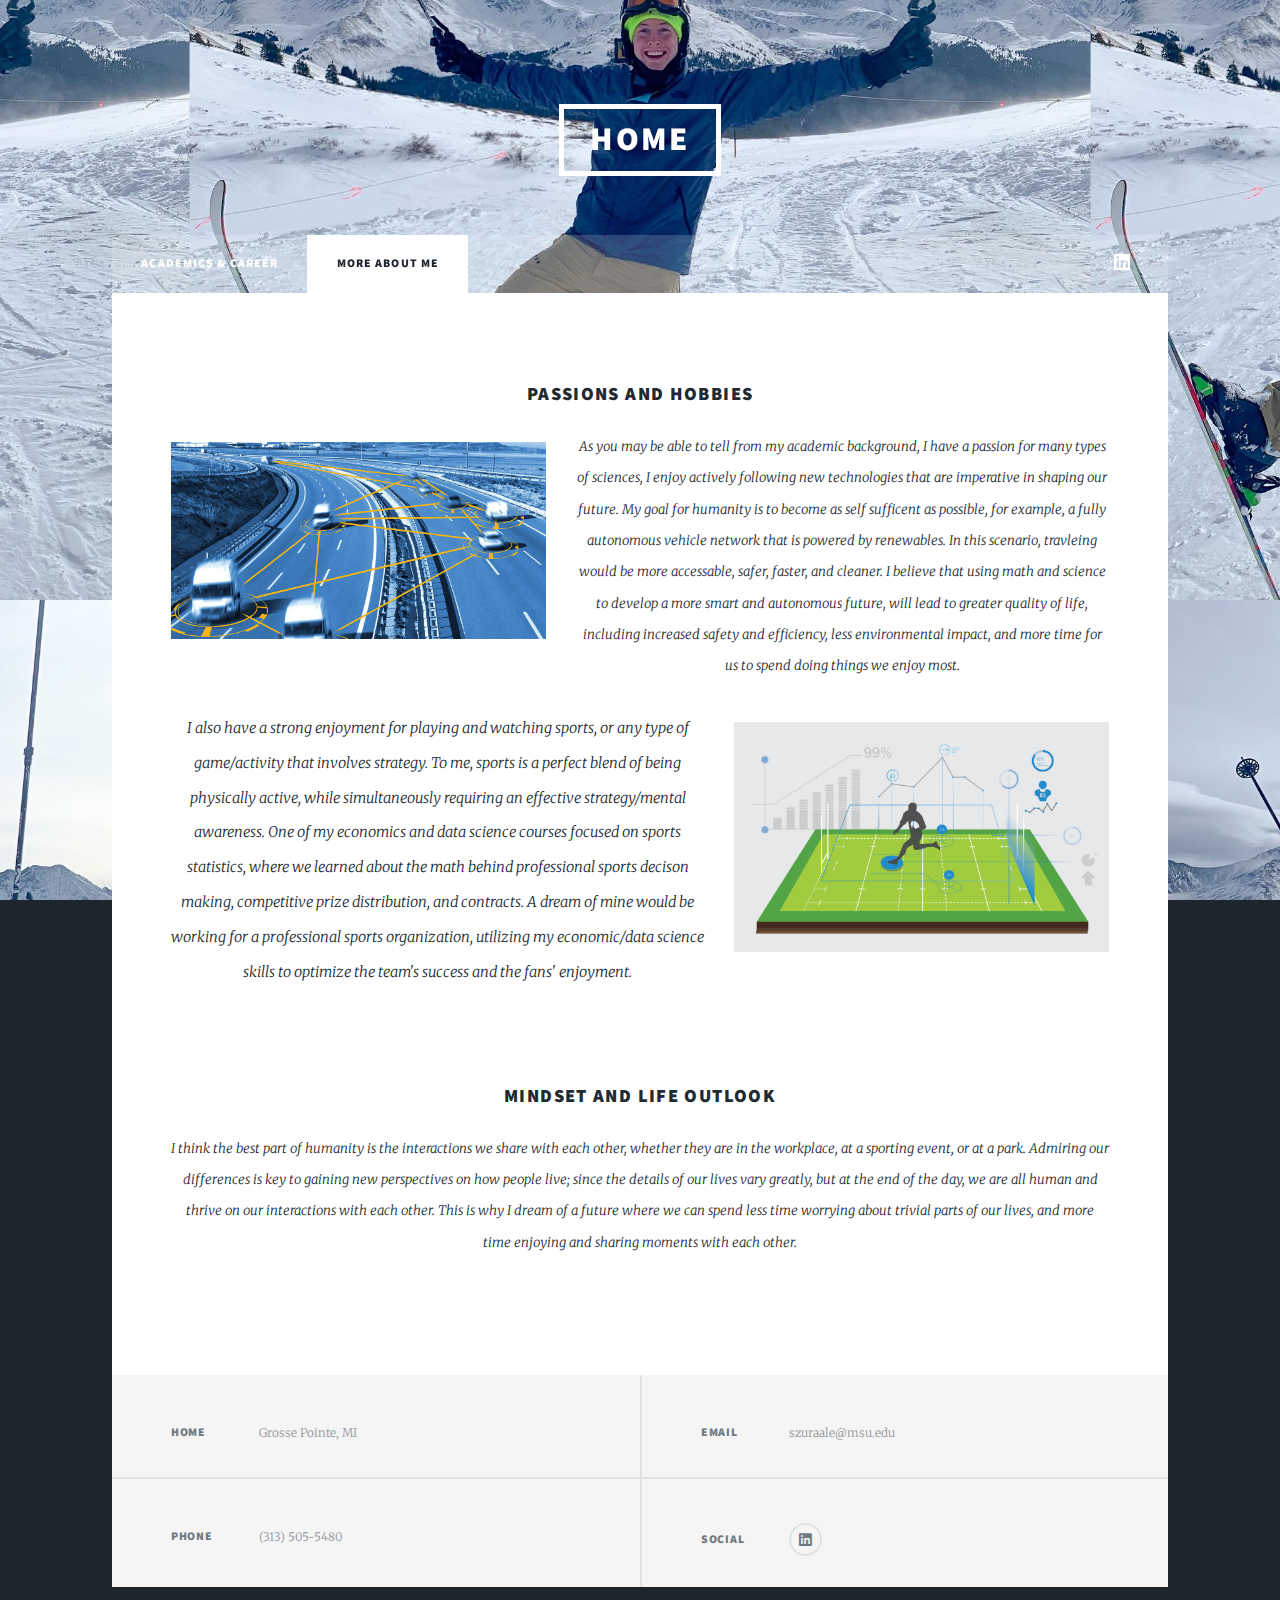
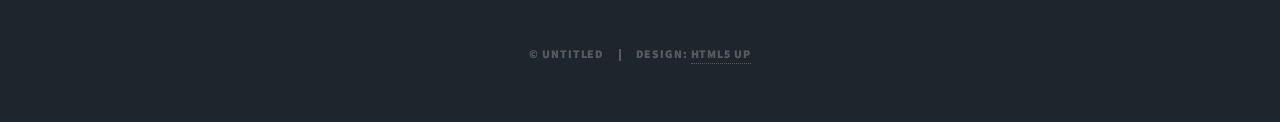
==== generic.html @ 0d4adbdd "Add files via upload" ====
<!DOCTYPE HTML>
<!--
	Massively by HTML5 UP
	html5up.net | @ajlkn
	Free for personal and commercial use under the CCA 3.0 license (html5up.net/license)
-->
<html>
	<head>
		<title>Generic Page - Massively by HTML5 UP</title>
		<meta charset="utf-8" />
		<meta name="viewport" content="width=device-width, initial-scale=1, user-scalable=no" />
		<link rel="stylesheet" href="assets/css/main.css" />
		<noscript><link rel="stylesheet" href="assets/css/noscript.css" /></noscript>
	</head>
	<body class="is-preload">

		<!-- Wrapper -->
			<div id="wrapper">

				<!-- Header -->
					<header id="header">
						<a href="index.html" class="logo">Home</a>
					</header>

				<!-- Nav -->
					<nav id="nav">
						<ul class="links">
							<li><a href="index.html">Academics & Career</a></li>
							<li class="active"><a href="generic.html">More About Me</a></li>
							
						</ul>
						<ul class="icons">
							<li><a href="https://www.linkedin.com/in/alexander-sasha-szura-88a969151/" class="icon brands fa-linkedin"><span class="label">GitHub</span></a></li>
						</ul>
					</nav>

				<!-- Main -->
					<div id="main">

						<!-- Post -->
							<section class="post">
								<header class="major">
									<h3>Passions and Hobbies</h3>
									<p><span class="image left"><img src="images/auto.jpg" alt="" /></span>As you may be able to tell from my academic background, I have a passion for many types of sciences, I enjoy actively following
										new technologies that are imperative in shaping our future. My goal for humanity is to become as self sufficent as possible, for example, 
										a fully autonomous vehicle network that is powered by renewables. In this scenario, travleing would be more accessable, safer, faster, and cleaner. I believe that 
										using math and science to develop a more smart and autonomous future, will lead to greater quality of life, including increased safety and efficiency, less environmental impact, 
										and more time for us to spend doing things we enjoy most.
										</p>
										<p><span class="image right"><img src="images/sport.png" alt="" /></span>
										I also have a strong enjoyment for playing and watching sports, or any type of game/activity that involves strategy. To me, sports is a perfect blend of being physically
										active, while simultaneously requiring an effective strategy/mental awareness. One of my economics and data science courses focused on sports statistics, where we learned 
										about the math behind professional sports decison making, competitive prize distribution, and contracts. A dream of mine would be working for a professional sports organization, 
									 utilizing my economic/data science skills to optimize the team's success and the fans' enjoyment.
									 </p>
									<br />
									</p>
									<h3>Mindset and Life Outlook</h3>
									<p>
									I think the best part of humanity is the interactions we share with each other, whether they are in the workplace, at a sporting event, or 
									at a park. Admiring our differences is key to gaining new perspectives on how people live; since the details of our lives vary greatly, but at the end of
									the day, we are all human and thrive on our interactions with each other.

									This is why I dream of a future where we can spend less time worrying about trivial parts of our lives, and more time enjoying and sharing moments 
									with each other.
									</p>
								</header>
								
							
								<p></p>
								<p></p>
							</section>

					</div>

				<!-- Footer -->
				<footer id="footer">
					<section class="split contact">
						<section class="alt">
							<h3>Home</h3>
							<p>Grosse Pointe, MI</p>
						</section>
						<section>
							<h3>Phone</h3>
							<p>(313) 505-5480</p>
						</section>
					</section>
				
					<section class="split contact">
						<section>
							<h3>Email</h3>
							<p>szuraale@msu.edu</p>
						</section>
						<section>
							<h3>Social</h3>
							<ul class="icons alt">
								<li><a href="https://www.linkedin.com/in/alexander-sasha-szura-88a969151/" class="icon brands fa-linkedin"><span class="label">GitHub</span></a></li>
							</ul>
						</section>
					</section>
				</footer>
				<!-- Copyright -->
					<div id="copyright">
						<ul><li>&copy; Untitled</li><li>Design: <a href="https://html5up.net">HTML5 UP</a></li></ul>
					</div>

			</div>

		<!-- Scripts -->
			<script src="assets/js/jquery.min.js"></script>
			<script src="assets/js/jquery.scrollex.min.js"></script>
			<script src="assets/js/jquery.scrolly.min.js"></script>
			<script src="assets/js/browser.min.js"></script>
			<script src="assets/js/breakpoints.min.js"></script>
			<script src="assets/js/util.js"></script>
			<script src="assets/js/main.js"></script>

	</body>
</html>
---- assets/css/main.css ----
@import url(fontawesome-all.min.css);
@import url("https://fonts.googleapis.com/css?family=Merriweather:300,700,300italic,700italic|Source+Sans+Pro:900");

/*
	Massively by HTML5 UP
	html5up.net | @ajlkn
	Free for personal and commercial use under the CCA 3.0 license (html5up.net/license)
*/

html, body, div, span, applet, object,
iframe, h1, h2, h3, h4, h5, h6, p, blockquote,
pre, a, abbr, acronym, address, big, cite,
code, del, dfn, em, img, ins, kbd, q, s, samp,
small, strike, strong, sub, sup, tt, var, b,
u, i, center, dl, dt, dd, ol, ul, li, fieldset,
form, label, legend, table, caption, tbody,
tfoot, thead, tr, th, td, article, aside,
canvas, details, embed, figure, figcaption,
footer, header, hgroup, menu, nav, output, ruby,
section, summary, time, mark, audio, video {
	margin: 0;
	padding: 0;
	border: 0;
	font-size: 100%;
	font: inherit;
	vertical-align: baseline;}

article, aside, details, figcaption, figure,
footer, header, hgroup, menu, nav, section {
	display: block;}

body {
	line-height: 1;
}

ol, ul {
	list-style: none;
}

blockquote, q {
	quotes: none;
}

	blockquote:before, blockquote:after, q:before, q:after {
		content: '';
		content: none;
	}

table {
	border-collapse: collapse;
	border-spacing: 0;
}

body {
	-webkit-text-size-adjust: none;
}

mark {
	background-color: transparent;
	color: inherit;
}

input::-moz-focus-inner {
	border: 0;
	padding: 0;
}

input, select, textarea {
	-moz-appearance: none;
	-webkit-appearance: none;
	-ms-appearance: none;
	appearance: none;
}

/* Basic */

	@-ms-viewport {
		width: device-width;
	}

	body {
		-ms-overflow-style: scrollbar;
	}

	@media screen and (max-width: 480px) {

		html, body {
			min-width: 320px;
		}

	}

	html {
		box-sizing: border-box;
	}

	*, *:before, *:after {
		box-sizing: inherit;
	}

	body {
		background-color: #1e252d;
	}

		body.is-preload *, body.is-preload *:before, body.is-preload *:after {
			-moz-animation: none !important;
			-webkit-animation: none !important;
			-ms-animation: none !important;
			animation: none !important;
			-moz-transition: none !important;
			-webkit-transition: none !important;
			-ms-transition: none !important;
			transition: none !important;
		}

/* Type */

	html {
		font-size: 16pt;
	}

		@media screen and (max-width: 1680px) {

			html {
				font-size: 12pt;
			}

		}

		@media screen and (max-width: 1280px) {

			html {
				font-size: 11pt;
			}

		}

		@media screen and (max-width: 360px) {

			html {
				font-size: 10pt;
			}

		}

	body {
		color: #212931;
	}

	body, input, select, textarea {
		font-family: "Merriweather", Georgia, serif;
		font-weight: 300;
		font-size: 1rem;
		line-height: 2.375;
	}

	a {
		-moz-transition: color 0.2s ease-in-out, background-color 0.2s ease-in-out, border-color 0.2s ease-in-out, box-shadow 0.2s ease-in-out;
		-webkit-transition: color 0.2s ease-in-out, background-color 0.2s ease-in-out, border-color 0.2s ease-in-out, box-shadow 0.2s ease-in-out;
		-ms-transition: color 0.2s ease-in-out, background-color 0.2s ease-in-out, border-color 0.2s ease-in-out, box-shadow 0.2s ease-in-out;
		transition: color 0.2s ease-in-out, background-color 0.2s ease-in-out, border-color 0.2s ease-in-out, box-shadow 0.2s ease-in-out;
		border-bottom: dotted 1px;
		text-decoration: none;
	}

		a:hover {
			border-bottom-color: transparent;
		}

	strong, b {
		font-weight: 600;
	}

	em, i {
		font-style: italic;
	}

	p {
		text-align: justify;
		margin: 0 0 2rem 0;
	}

	h1, h2, h3, h4, h5, h6 {
		font-family: "Source Sans Pro", Helvetica, sans-serif;
		font-weight: 900;
		line-height: 1.5;
		letter-spacing: 0.075em;
		text-transform: uppercase;
		margin: 0 0 1rem 0;
	}

		h1 a, h2 a, h3 a, h4 a, h5 a, h6 a {
			border-bottom: 0;
			color: inherit;
			text-decoration: none;
		}

	h1 {
		font-size: 4rem;
		line-height: 1.1;
		margin: 0 0 2rem 0;
	}

	h2 {
		font-size: 1.75rem;
		line-height: 1.3;
		margin: 0 0 1.5rem 0;
	}

	h3 {
		font-size: 1.25rem;
		margin: 0 0 1.5rem 0;
	}

	h4 {
		font-size: 1rem;
	}

	h5 {
		font-size: 0.9rem;
	}

	h6 {
		font-size: 0.8rem;
	}

	sub {
		font-size: 0.8rem;
		position: relative;
		top: 0.5rem;
	}

	sup {
		font-size: 0.8rem;
		position: relative;
		top: -0.5rem;
	}

	blockquote {
		border-left: solid 4px;
		font-style: italic;
		margin: 0 0 2rem 0;
		padding: 0.5rem 0 0.5rem 2rem;
	}

	code {
		border: solid 2px;
		font-family: "Courier New", monospace;
		font-size: 0.9rem;
		margin: 0 0.25rem;
		padding: 0.25rem 0.65rem;
	}

	pre {
		-webkit-overflow-scrolling: touch;
		font-family: "Courier New", monospace;
		font-size: 0.9rem;
		margin: 0 0 2rem 0;
	}

		pre code {
			display: block;
			line-height: 1.75;
			padding: 1rem 1.5rem;
			overflow-x: auto;
		}

	hr {
		border: 0;
		border-bottom: solid 2px;
		margin: 3rem 0;
	}

		hr.major {
			margin: 5rem 0;
		}

	.align-left {
		text-align: left;
	}

	.align-center {
		text-align: center;
	}

	.align-right {
		text-align: right;
	}

	input, select, textarea {
		color: #212931;
	}

	a {
		color: #212931;
		border-bottom-color: rgba(33, 41, 49, 0.5);
	}

		a:hover {
			border-bottom-color: transparent;
			color: #18bfef !important;
		}

	strong, b {
		color: #212931;
	}

	h1, h2, h3, h4, h5, h6 {
		color: #212931;
	}

	blockquote {
		border-left-color: #eeeeee;
	}

	code {
		background: rgba(220, 220, 220, 0.25);
		border-color: #eeeeee;
	}

	hr {
		border-bottom-color: #eeeeee;
	}

/* Row */

	.row {
		display: flex;
		flex-wrap: wrap;
		box-sizing: border-box;
		align-items: stretch;
	}

		.row > * {
			box-sizing: border-box;
		}

		.row.gtr-uniform > * > :last-child {
			margin-bottom: 0;
		}

		.row.aln-left {
			justify-content: flex-start;
		}

		.row.aln-center {
			justify-content: center;
		}

		.row.aln-right {
			justify-content: flex-end;
		}

		.row.aln-top {
			align-items: flex-start;
		}

		.row.aln-middle {
			align-items: center;
		}

		.row.aln-bottom {
			align-items: flex-end;
		}

		.row > .imp {
			order: -1;
		}

		.row > .col-1 {
			width: 8.33333%;
		}

		.row > .off-1 {
			margin-left: 8.33333%;
		}

		.row > .col-2 {
			width: 16.66667%;
		}

		.row > .off-2 {
			margin-left: 16.66667%;
		}

		.row > .col-3 {
			width: 25%;
		}

		.row > .off-3 {
			margin-left: 25%;
		}

		.row > .col-4 {
			width: 33.33333%;
		}

		.row > .off-4 {
			margin-left: 33.33333%;
		}

		.row > .col-5 {
			width: 41.66667%;
		}

		.row > .off-5 {
			margin-left: 41.66667%;
		}

		.row > .col-6 {
			width: 50%;
		}

		.row > .off-6 {
			margin-left: 50%;
		}

		.row > .col-7 {
			width: 58.33333%;
		}

		.row > .off-7 {
			margin-left: 58.33333%;
		}

		.row > .col-8 {
			width: 66.66667%;
		}

		.row > .off-8 {
			margin-left: 66.66667%;
		}

		.row > .col-9 {
			width: 75%;
		}

		.row > .off-9 {
			margin-left: 75%;
		}

		.row > .col-10 {
			width: 83.33333%;
		}

		.row > .off-10 {
			margin-left: 83.33333%;
		}

		.row > .col-11 {
			width: 91.66667%;
		}

		.row > .off-11 {
			margin-left: 91.66667%;
		}

		.row > .col-12 {
			width: 100%;
		}

		.row > .off-12 {
			margin-left: 100%;
		}

		.row.gtr-0 {
			margin-top: 0;
			margin-left: 0rem;
		}

			.row.gtr-0 > * {
				padding: 0 0 0 0rem;
			}

			.row.gtr-0.gtr-uniform {
				margin-top: 0rem;
			}

				.row.gtr-0.gtr-uniform > * {
					padding-top: 0rem;
				}

		.row.gtr-25 {
			margin-top: 0;
			margin-left: -0.375rem;
		}

			.row.gtr-25 > * {
				padding: 0 0 0 0.375rem;
			}

			.row.gtr-25.gtr-uniform {
				margin-top: -0.375rem;
			}

				.row.gtr-25.gtr-uniform > * {
					padding-top: 0.375rem;
				}

		.row.gtr-50 {
			margin-top: 0;
			margin-left: -0.75rem;
		}

			.row.gtr-50 > * {
				padding: 0 0 0 0.75rem;
			}

			.row.gtr-50.gtr-uniform {
				margin-top: -0.75rem;
			}

				.row.gtr-50.gtr-uniform > * {
					padding-top: 0.75rem;
				}

		.row {
			margin-top: 0;
			margin-left: -1.5rem;
		}

			.row > * {
				padding: 0 0 0 1.5rem;
			}

			.row.gtr-uniform {
				margin-top: -1.5rem;
			}

				.row.gtr-uniform > * {
					padding-top: 1.5rem;
				}

		.row.gtr-150 {
			margin-top: 0;
			margin-left: -2.25rem;
		}

			.row.gtr-150 > * {
				padding: 0 0 0 2.25rem;
			}

			.row.gtr-150.gtr-uniform {
				margin-top: -2.25rem;
			}

				.row.gtr-150.gtr-uniform > * {
					padding-top: 2.25rem;
				}

		.row.gtr-200 {
			margin-top: 0;
			margin-left: -3rem;
		}

			.row.gtr-200 > * {
				padding: 0 0 0 3rem;
			}

			.row.gtr-200.gtr-uniform {
				margin-top: -3rem;
			}

				.row.gtr-200.gtr-uniform > * {
					padding-top: 3rem;
				}

		@media screen and (max-width: 1680px) {

			.row {
				display: flex;
				flex-wrap: wrap;
				box-sizing: border-box;
				align-items: stretch;
			}

				.row > * {
					box-sizing: border-box;
				}

				.row.gtr-uniform > * > :last-child {
					margin-bottom: 0;
				}

				.row.aln-left {
					justify-content: flex-start;
				}

				.row.aln-center {
					justify-content: center;
				}

				.row.aln-right {
					justify-content: flex-end;
				}

				.row.aln-top {
					align-items: flex-start;
				}

				.row.aln-middle {
					align-items: center;
				}

				.row.aln-bottom {
					align-items: flex-end;
				}

				.row > .imp-xlarge {
					order: -1;
				}

				.row > .col-1-xlarge {
					width: 8.33333%;
				}

				.row > .off-1-xlarge {
					margin-left: 8.33333%;
				}

				.row > .col-2-xlarge {
					width: 16.66667%;
				}

				.row > .off-2-xlarge {
					margin-left: 16.66667%;
				}

				.row > .col-3-xlarge {
					width: 25%;
				}

				.row > .off-3-xlarge {
					margin-left: 25%;
				}

				.row > .col-4-xlarge {
					width: 33.33333%;
				}

				.row > .off-4-xlarge {
					margin-left: 33.33333%;
				}

				.row > .col-5-xlarge {
					width: 41.66667%;
				}

				.row > .off-5-xlarge {
					margin-left: 41.66667%;
				}

				.row > .col-6-xlarge {
					width: 50%;
				}

				.row > .off-6-xlarge {
					margin-left: 50%;
				}

				.row > .col-7-xlarge {
					width: 58.33333%;
				}

				.row > .off-7-xlarge {
					margin-left: 58.33333%;
				}

				.row > .col-8-xlarge {
					width: 66.66667%;
				}

				.row > .off-8-xlarge {
					margin-left: 66.66667%;
				}

				.row > .col-9-xlarge {
					width: 75%;
				}

				.row > .off-9-xlarge {
					margin-left: 75%;
				}

				.row > .col-10-xlarge {
					width: 83.33333%;
				}

				.row > .off-10-xlarge {
					margin-left: 83.33333%;
				}

				.row > .col-11-xlarge {
					width: 91.66667%;
				}

				.row > .off-11-xlarge {
					margin-left: 91.66667%;
				}

				.row > .col-12-xlarge {
					width: 100%;
				}

				.row > .off-12-xlarge {
					margin-left: 100%;
				}

				.row.gtr-0 {
					margin-top: 0;
					margin-left: 0rem;
				}

					.row.gtr-0 > * {
						padding: 0 0 0 0rem;
					}

					.row.gtr-0.gtr-uniform {
						margin-top: 0rem;
					}

						.row.gtr-0.gtr-uniform > * {
							padding-top: 0rem;
						}

				.row.gtr-25 {
					margin-top: 0;
					margin-left: -0.375rem;
				}

					.row.gtr-25 > * {
						padding: 0 0 0 0.375rem;
					}

					.row.gtr-25.gtr-uniform {
						margin-top: -0.375rem;
					}

						.row.gtr-25.gtr-uniform > * {
							padding-top: 0.375rem;
						}

				.row.gtr-50 {
					margin-top: 0;
					margin-left: -0.75rem;
				}

					.row.gtr-50 > * {
						padding: 0 0 0 0.75rem;
					}

					.row.gtr-50.gtr-uniform {
						margin-top: -0.75rem;
					}

						.row.gtr-50.gtr-uniform > * {
							padding-top: 0.75rem;
						}

				.row {
					margin-top: 0;
					margin-left: -1.5rem;
				}

					.row > * {
						padding: 0 0 0 1.5rem;
					}

					.row.gtr-uniform {
						margin-top: -1.5rem;
					}

						.row.gtr-uniform > * {
							padding-top: 1.5rem;
						}

				.row.gtr-150 {
					margin-top: 0;
					margin-left: -2.25rem;
				}

					.row.gtr-150 > * {
						padding: 0 0 0 2.25rem;
					}

					.row.gtr-150.gtr-uniform {
						margin-top: -2.25rem;
					}

						.row.gtr-150.gtr-uniform > * {
							padding-top: 2.25rem;
						}

				.row.gtr-200 {
					margin-top: 0;
					margin-left: -3rem;
				}

					.row.gtr-200 > * {
						padding: 0 0 0 3rem;
					}

					.row.gtr-200.gtr-uniform {
						margin-top: -3rem;
					}

						.row.gtr-200.gtr-uniform > * {
							padding-top: 3rem;
						}

		}

		@media screen and (max-width: 1280px) {

			.row {
				display: flex;
				flex-wrap: wrap;
				box-sizing: border-box;
				align-items: stretch;
			}

				.row > * {
					box-sizing: border-box;
				}

				.row.gtr-uniform > * > :last-child {
					margin-bottom: 0;
				}

				.row.aln-left {
					justify-content: flex-start;
				}

				.row.aln-center {
					justify-content: center;
				}

				.row.aln-right {
					justify-content: flex-end;
				}

				.row.aln-top {
					align-items: flex-start;
				}

				.row.aln-middle {
					align-items: center;
				}

				.row.aln-bottom {
					align-items: flex-end;
				}

				.row > .imp-large {
					order: -1;
				}

				.row > .col-1-large {
					width: 8.33333%;
				}

				.row > .off-1-large {
					margin-left: 8.33333%;
				}

				.row > .col-2-large {
					width: 16.66667%;
				}

				.row > .off-2-large {
					margin-left: 16.66667%;
				}

				.row > .col-3-large {
					width: 25%;
				}

				.row > .off-3-large {
					margin-left: 25%;
				}

				.row > .col-4-large {
					width: 33.33333%;
				}

				.row > .off-4-large {
					margin-left: 33.33333%;
				}

				.row > .col-5-large {
					width: 41.66667%;
				}

				.row > .off-5-large {
					margin-left: 41.66667%;
				}

				.row > .col-6-large {
					width: 50%;
				}

				.row > .off-6-large {
					margin-left: 50%;
				}

				.row > .col-7-large {
					width: 58.33333%;
				}

				.row > .off-7-large {
					margin-left: 58.33333%;
				}

				.row > .col-8-large {
					width: 66.66667%;
				}

				.row > .off-8-large {
					margin-left: 66.66667%;
				}

				.row > .col-9-large {
					width: 75%;
				}

				.row > .off-9-large {
					margin-left: 75%;
				}

				.row > .col-10-large {
					width: 83.33333%;
				}

				.row > .off-10-large {
					margin-left: 83.33333%;
				}

				.row > .col-11-large {
					width: 91.66667%;
				}

				.row > .off-11-large {
					margin-left: 91.66667%;
				}

				.row > .col-12-large {
					width: 100%;
				}

				.row > .off-12-large {
					margin-left: 100%;
				}

				.row.gtr-0 {
					margin-top: 0;
					margin-left: 0rem;
				}

					.row.gtr-0 > * {
						padding: 0 0 0 0rem;
					}

					.row.gtr-0.gtr-uniform {
						margin-top: 0rem;
					}

						.row.gtr-0.gtr-uniform > * {
							padding-top: 0rem;
						}

				.row.gtr-25 {
					margin-top: 0;
					margin-left: -0.375rem;
				}

					.row.gtr-25 > * {
						padding: 0 0 0 0.375rem;
					}

					.row.gtr-25.gtr-uniform {
						margin-top: -0.375rem;
					}

						.row.gtr-25.gtr-uniform > * {
							padding-top: 0.375rem;
						}

				.row.gtr-50 {
					margin-top: 0;
					margin-left: -0.75rem;
				}

					.row.gtr-50 > * {
						padding: 0 0 0 0.75rem;
					}

					.row.gtr-50.gtr-uniform {
						margin-top: -0.75rem;
					}

						.row.gtr-50.gtr-uniform > * {
							padding-top: 0.75rem;
						}

				.row {
					margin-top: 0;
					margin-left: -1.5rem;
				}

					.row > * {
						padding: 0 0 0 1.5rem;
					}

					.row.gtr-uniform {
						margin-top: -1.5rem;
					}

						.row.gtr-uniform > * {
							padding-top: 1.5rem;
						}

				.row.gtr-150 {
					margin-top: 0;
					margin-left: -2.25rem;
				}

					.row.gtr-150 > * {
						padding: 0 0 0 2.25rem;
					}

					.row.gtr-150.gtr-uniform {
						margin-top: -2.25rem;
					}

						.row.gtr-150.gtr-uniform > * {
							padding-top: 2.25rem;
						}

				.row.gtr-200 {
					margin-top: 0;
					margin-left: -3rem;
				}

					.row.gtr-200 > * {
						padding: 0 0 0 3rem;
					}

					.row.gtr-200.gtr-uniform {
						margin-top: -3rem;
					}

						.row.gtr-200.gtr-uniform > * {
							padding-top: 3rem;
						}

		}

		@media screen and (max-width: 980px) {

			.row {
				display: flex;
				flex-wrap: wrap;
				box-sizing: border-box;
				align-items: stretch;
			}

				.row > * {
					box-sizing: border-box;
				}

				.row.gtr-uniform > * > :last-child {
					margin-bottom: 0;
				}

				.row.aln-left {
					justify-content: flex-start;
				}

				.row.aln-center {
					justify-content: center;
				}

				.row.aln-right {
					justify-content: flex-end;
				}

				.row.aln-top {
					align-items: flex-start;
				}

				.row.aln-middle {
					align-items: center;
				}

				.row.aln-bottom {
					align-items: flex-end;
				}

				.row > .imp-medium {
					order: -1;
				}

				.row > .col-1-medium {
					width: 8.33333%;
				}

				.row > .off-1-medium {
					margin-left: 8.33333%;
				}

				.row > .col-2-medium {
					width: 16.66667%;
				}

				.row > .off-2-medium {
					margin-left: 16.66667%;
				}

				.row > .col-3-medium {
					width: 25%;
				}

				.row > .off-3-medium {
					margin-left: 25%;
				}

				.row > .col-4-medium {
					width: 33.33333%;
				}

				.row > .off-4-medium {
					margin-left: 33.33333%;
				}

				.row > .col-5-medium {
					width: 41.66667%;
				}

				.row > .off-5-medium {
					margin-left: 41.66667%;
				}

				.row > .col-6-medium {
					width: 50%;
				}

				.row > .off-6-medium {
					margin-left: 50%;
				}

				.row > .col-7-medium {
					width: 58.33333%;
				}

				.row > .off-7-medium {
					margin-left: 58.33333%;
				}

				.row > .col-8-medium {
					width: 66.66667%;
				}

				.row > .off-8-medium {
					margin-left: 66.66667%;
				}

				.row > .col-9-medium {
					width: 75%;
				}

				.row > .off-9-medium {
					margin-left: 75%;
				}

				.row > .col-10-medium {
					width: 83.33333%;
				}

				.row > .off-10-medium {
					margin-left: 83.33333%;
				}

				.row > .col-11-medium {
					width: 91.66667%;
				}

				.row > .off-11-medium {
					margin-left: 91.66667%;
				}

				.row > .col-12-medium {
					width: 100%;
				}

				.row > .off-12-medium {
					margin-left: 100%;
				}

				.row.gtr-0 {
					margin-top: 0;
					margin-left: 0rem;
				}

					.row.gtr-0 > * {
						padding: 0 0 0 0rem;
					}

					.row.gtr-0.gtr-uniform {
						margin-top: 0rem;
					}

						.row.gtr-0.gtr-uniform > * {
							padding-top: 0rem;
						}

				.row.gtr-25 {
					margin-top: 0;
					margin-left: -0.375rem;
				}

					.row.gtr-25 > * {
						padding: 0 0 0 0.375rem;
					}

					.row.gtr-25.gtr-uniform {
						margin-top: -0.375rem;
					}

						.row.gtr-25.gtr-uniform > * {
							padding-top: 0.375rem;
						}

				.row.gtr-50 {
					margin-top: 0;
					margin-left: -0.75rem;
				}

					.row.gtr-50 > * {
						padding: 0 0 0 0.75rem;
					}

					.row.gtr-50.gtr-uniform {
						margin-top: -0.75rem;
					}

						.row.gtr-50.gtr-uniform > * {
							padding-top: 0.75rem;
						}

				.row {
					margin-top: 0;
					margin-left: -1.5rem;
				}

					.row > * {
						padding: 0 0 0 1.5rem;
					}

					.row.gtr-uniform {
						margin-top: -1.5rem;
					}

						.row.gtr-uniform > * {
							padding-top: 1.5rem;
						}

				.row.gtr-150 {
					margin-top: 0;
					margin-left: -2.25rem;
				}

					.row.gtr-150 > * {
						padding: 0 0 0 2.25rem;
					}

					.row.gtr-150.gtr-uniform {
						margin-top: -2.25rem;
					}

						.row.gtr-150.gtr-uniform > * {
							padding-top: 2.25rem;
						}

				.row.gtr-200 {
					margin-top: 0;
					margin-left: -3rem;
				}

					.row.gtr-200 > * {
						padding: 0 0 0 3rem;
					}

					.row.gtr-200.gtr-uniform {
						margin-top: -3rem;
					}

						.row.gtr-200.gtr-uniform > * {
							padding-top: 3rem;
						}

		}

		@media screen and (max-width: 736px) {

			.row {
				display: flex;
				flex-wrap: wrap;
				box-sizing: border-box;
				align-items: stretch;
			}

				.row > * {
					box-sizing: border-box;
				}

				.row.gtr-uniform > * > :last-child {
					margin-bottom: 0;
				}

				.row.aln-left {
					justify-content: flex-start;
				}

				.row.aln-center {
					justify-content: center;
				}

				.row.aln-right {
					justify-content: flex-end;
				}

				.row.aln-top {
					align-items: flex-start;
				}

				.row.aln-middle {
					align-items: center;
				}

				.row.aln-bottom {
					align-items: flex-end;
				}

				.row > .imp-small {
					order: -1;
				}

				.row > .col-1-small {
					width: 8.33333%;
				}

				.row > .off-1-small {
					margin-left: 8.33333%;
				}

				.row > .col-2-small {
					width: 16.66667%;
				}

				.row > .off-2-small {
					margin-left: 16.66667%;
				}

				.row > .col-3-small {
					width: 25%;
				}

				.row > .off-3-small {
					margin-left: 25%;
				}

				.row > .col-4-small {
					width: 33.33333%;
				}

				.row > .off-4-small {
					margin-left: 33.33333%;
				}

				.row > .col-5-small {
					width: 41.66667%;
				}

				.row > .off-5-small {
					margin-left: 41.66667%;
				}

				.row > .col-6-small {
					width: 50%;
				}

				.row > .off-6-small {
					margin-left: 50%;
				}

				.row > .col-7-small {
					width: 58.33333%;
				}

				.row > .off-7-small {
					margin-left: 58.33333%;
				}

				.row > .col-8-small {
					width: 66.66667%;
				}

				.row > .off-8-small {
					margin-left: 66.66667%;
				}

				.row > .col-9-small {
					width: 75%;
				}

				.row > .off-9-small {
					margin-left: 75%;
				}

				.row > .col-10-small {
					width: 83.33333%;
				}

				.row > .off-10-small {
					margin-left: 83.33333%;
				}

				.row > .col-11-small {
					width: 91.66667%;
				}

				.row > .off-11-small {
					margin-left: 91.66667%;
				}

				.row > .col-12-small {
					width: 100%;
				}

				.row > .off-12-small {
					margin-left: 100%;
				}

				.row.gtr-0 {
					margin-top: 0;
					margin-left: 0rem;
				}

					.row.gtr-0 > * {
						padding: 0 0 0 0rem;
					}

					.row.gtr-0.gtr-uniform {
						margin-top: 0rem;
					}

						.row.gtr-0.gtr-uniform > * {
							padding-top: 0rem;
						}

				.row.gtr-25 {
					margin-top: 0;
					margin-left: -0.375rem;
				}

					.row.gtr-25 > * {
						padding: 0 0 0 0.375rem;
					}

					.row.gtr-25.gtr-uniform {
						margin-top: -0.375rem;
					}

						.row.gtr-25.gtr-uniform > * {
							padding-top: 0.375rem;
						}

				.row.gtr-50 {
					margin-top: 0;
					margin-left: -0.75rem;
				}

					.row.gtr-50 > * {
						padding: 0 0 0 0.75rem;
					}

					.row.gtr-50.gtr-uniform {
						margin-top: -0.75rem;
					}

						.row.gtr-50.gtr-uniform > * {
							padding-top: 0.75rem;
						}

				.row {
					margin-top: 0;
					margin-left: -1.5rem;
				}

					.row > * {
						padding: 0 0 0 1.5rem;
					}

					.row.gtr-uniform {
						margin-top: -1.5rem;
					}

						.row.gtr-uniform > * {
							padding-top: 1.5rem;
						}

				.row.gtr-150 {
					margin-top: 0;
					margin-left: -2.25rem;
				}

					.row.gtr-150 > * {
						padding: 0 0 0 2.25rem;
					}

					.row.gtr-150.gtr-uniform {
						margin-top: -2.25rem;
					}

						.row.gtr-150.gtr-uniform > * {
							padding-top: 2.25rem;
						}

				.row.gtr-200 {
					margin-top: 0;
					margin-left: -3rem;
				}

					.row.gtr-200 > * {
						padding: 0 0 0 3rem;
					}

					.row.gtr-200.gtr-uniform {
						margin-top: -3rem;
					}

						.row.gtr-200.gtr-uniform > * {
							padding-top: 3rem;
						}

		}

		@media screen and (max-width: 480px) {

			.row {
				display: flex;
				flex-wrap: wrap;
				box-sizing: border-box;
				align-items: stretch;
			}

				.row > * {
					box-sizing: border-box;
				}

				.row.gtr-uniform > * > :last-child {
					margin-bottom: 0;
				}

				.row.aln-left {
					justify-content: flex-start;
				}

				.row.aln-center {
					justify-content: center;
				}

				.row.aln-right {
					justify-content: flex-end;
				}

				.row.aln-top {
					align-items: flex-start;
				}

				.row.aln-middle {
					align-items: center;
				}

				.row.aln-bottom {
					align-items: flex-end;
				}

				.row > .imp-xsmall {
					order: -1;
				}

				.row > .col-1-xsmall {
					width: 8.33333%;
				}

				.row > .off-1-xsmall {
					margin-left: 8.33333%;
				}

				.row > .col-2-xsmall {
					width: 16.66667%;
				}

				.row > .off-2-xsmall {
					margin-left: 16.66667%;
				}

				.row > .col-3-xsmall {
					width: 25%;
				}

				.row > .off-3-xsmall {
					margin-left: 25%;
				}

				.row > .col-4-xsmall {
					width: 33.33333%;
				}

				.row > .off-4-xsmall {
					margin-left: 33.33333%;
				}

				.row > .col-5-xsmall {
					width: 41.66667%;
				}

				.row > .off-5-xsmall {
					margin-left: 41.66667%;
				}

				.row > .col-6-xsmall {
					width: 50%;
				}

				.row > .off-6-xsmall {
					margin-left: 50%;
				}

				.row > .col-7-xsmall {
					width: 58.33333%;
				}

				.row > .off-7-xsmall {
					margin-left: 58.33333%;
				}

				.row > .col-8-xsmall {
					width: 66.66667%;
				}

				.row > .off-8-xsmall {
					margin-left: 66.66667%;
				}

				.row > .col-9-xsmall {
					width: 75%;
				}

				.row > .off-9-xsmall {
					margin-left: 75%;
				}

				.row > .col-10-xsmall {
					width: 83.33333%;
				}

				.row > .off-10-xsmall {
					margin-left: 83.33333%;
				}

				.row > .col-11-xsmall {
					width: 91.66667%;
				}

				.row > .off-11-xsmall {
					margin-left: 91.66667%;
				}

				.row > .col-12-xsmall {
					width: 100%;
				}

				.row > .off-12-xsmall {
					margin-left: 100%;
				}

				.row.gtr-0 {
					margin-top: 0;
					margin-left: 0rem;
				}

					.row.gtr-0 > * {
						padding: 0 0 0 0rem;
					}

					.row.gtr-0.gtr-uniform {
						margin-top: 0rem;
					}

						.row.gtr-0.gtr-uniform > * {
							padding-top: 0rem;
						}

				.row.gtr-25 {
					margin-top: 0;
					margin-left: -0.375rem;
				}

					.row.gtr-25 > * {
						padding: 0 0 0 0.375rem;
					}

					.row.gtr-25.gtr-uniform {
						margin-top: -0.375rem;
					}

						.row.gtr-25.gtr-uniform > * {
							padding-top: 0.375rem;
						}

				.row.gtr-50 {
					margin-top: 0;
					margin-left: -0.75rem;
				}

					.row.gtr-50 > * {
						padding: 0 0 0 0.75rem;
					}

					.row.gtr-50.gtr-uniform {
						margin-top: -0.75rem;
					}

						.row.gtr-50.gtr-uniform > * {
							padding-top: 0.75rem;
						}

				.row {
					margin-top: 0;
					margin-left: -1.5rem;
				}

					.row > * {
						padding: 0 0 0 1.5rem;
					}

					.row.gtr-uniform {
						margin-top: -1.5rem;
					}

						.row.gtr-uniform > * {
							padding-top: 1.5rem;
						}

				.row.gtr-150 {
					margin-top: 0;
					margin-left: -2.25rem;
				}

					.row.gtr-150 > * {
						padding: 0 0 0 2.25rem;
					}

					.row.gtr-150.gtr-uniform {
						margin-top: -2.25rem;
					}

						.row.gtr-150.gtr-uniform > * {
							padding-top: 2.25rem;
						}

				.row.gtr-200 {
					margin-top: 0;
					margin-left: -3rem;
				}

					.row.gtr-200 > * {
						padding: 0 0 0 3rem;
					}

					.row.gtr-200.gtr-uniform {
						margin-top: -3rem;
					}

						.row.gtr-200.gtr-uniform > * {
							padding-top: 3rem;
						}

		}

		@media screen and (max-width: 360px) {

			.row {
				display: flex;
				flex-wrap: wrap;
				box-sizing: border-box;
				align-items: stretch;
			}

				.row > * {
					box-sizing: border-box;
				}

				.row.gtr-uniform > * > :last-child {
					margin-bottom: 0;
				}

				.row.aln-left {
					justify-content: flex-start;
				}

				.row.aln-center {
					justify-content: center;
				}

				.row.aln-right {
					justify-content: flex-end;
				}

				.row.aln-top {
					align-items: flex-start;
				}

				.row.aln-middle {
					align-items: center;
				}

				.row.aln-bottom {
					align-items: flex-end;
				}

				.row > .imp-xxsmall {
					order: -1;
				}

				.row > .col-1-xxsmall {
					width: 8.33333%;
				}

				.row > .off-1-xxsmall {
					margin-left: 8.33333%;
				}

				.row > .col-2-xxsmall {
					width: 16.66667%;
				}

				.row > .off-2-xxsmall {
					margin-left: 16.66667%;
				}

				.row > .col-3-xxsmall {
					width: 25%;
				}

				.row > .off-3-xxsmall {
					margin-left: 25%;
				}

				.row > .col-4-xxsmall {
					width: 33.33333%;
				}

				.row > .off-4-xxsmall {
					margin-left: 33.33333%;
				}

				.row > .col-5-xxsmall {
					width: 41.66667%;
				}

				.row > .off-5-xxsmall {
					margin-left: 41.66667%;
				}

				.row > .col-6-xxsmall {
					width: 50%;
				}

				.row > .off-6-xxsmall {
					margin-left: 50%;
				}

				.row > .col-7-xxsmall {
					width: 58.33333%;
				}

				.row > .off-7-xxsmall {
					margin-left: 58.33333%;
				}

				.row > .col-8-xxsmall {
					width: 66.66667%;
				}

				.row > .off-8-xxsmall {
					margin-left: 66.66667%;
				}

				.row > .col-9-xxsmall {
					width: 75%;
				}

				.row > .off-9-xxsmall {
					margin-left: 75%;
				}

				.row > .col-10-xxsmall {
					width: 83.33333%;
				}

				.row > .off-10-xxsmall {
					margin-left: 83.33333%;
				}

				.row > .col-11-xxsmall {
					width: 91.66667%;
				}

				.row > .off-11-xxsmall {
					margin-left: 91.66667%;
				}

				.row > .col-12-xxsmall {
					width: 100%;
				}

				.row > .off-12-xxsmall {
					margin-left: 100%;
				}

				.row.gtr-0 {
					margin-top: 0;
					margin-left: 0rem;
				}

					.row.gtr-0 > * {
						padding: 0 0 0 0rem;
					}

					.row.gtr-0.gtr-uniform {
						margin-top: 0rem;
					}

						.row.gtr-0.gtr-uniform > * {
							padding-top: 0rem;
						}

				.row.gtr-25 {
					margin-top: 0;
					margin-left: -0.375rem;
				}

					.row.gtr-25 > * {
						padding: 0 0 0 0.375rem;
					}

					.row.gtr-25.gtr-uniform {
						margin-top: -0.375rem;
					}

						.row.gtr-25.gtr-uniform > * {
							padding-top: 0.375rem;
						}

				.row.gtr-50 {
					margin-top: 0;
					margin-left: -0.75rem;
				}

					.row.gtr-50 > * {
						padding: 0 0 0 0.75rem;
					}

					.row.gtr-50.gtr-uniform {
						margin-top: -0.75rem;
					}

						.row.gtr-50.gtr-uniform > * {
							padding-top: 0.75rem;
						}

				.row {
					margin-top: 0;
					margin-left: -1.5rem;
				}

					.row > * {
						padding: 0 0 0 1.5rem;
					}

					.row.gtr-uniform {
						margin-top: -1.5rem;
					}

						.row.gtr-uniform > * {
							padding-top: 1.5rem;
						}

				.row.gtr-150 {
					margin-top: 0;
					margin-left: -2.25rem;
				}

					.row.gtr-150 > * {
						padding: 0 0 0 2.25rem;
					}

					.row.gtr-150.gtr-uniform {
						margin-top: -2.25rem;
					}

						.row.gtr-150.gtr-uniform > * {
							padding-top: 2.25rem;
						}

				.row.gtr-200 {
					margin-top: 0;
					margin-left: -3rem;
				}

					.row.gtr-200 > * {
						padding: 0 0 0 3rem;
					}

					.row.gtr-200.gtr-uniform {
						margin-top: -3rem;
					}

						.row.gtr-200.gtr-uniform > * {
							padding-top: 3rem;
						}

		}

/* Box */

	.box {
		border: solid 2px;
		margin-bottom: 2rem;
		padding: 1.5rem;
	}

		.box > :last-child,
		.box > :last-child > :last-child,
		.box > :last-child > :last-child > :last-child {
			margin-bottom: 0;
		}

		.box.alt {
			border: 0;
			border-radius: 0;
			padding: 0;
		}

	.box {
		border-color: #eeeeee;
	}

/* Button */

	input[type="submit"],
	input[type="reset"],
	input[type="button"],
	button,
	.button {
		-moz-appearance: none;
		-webkit-appearance: none;
		-ms-appearance: none;
		appearance: none;
		-moz-transition: background-color 0.2s ease-in-out, box-shadow 0.2s ease-in-out, color 0.2s ease-in-out;
		-webkit-transition: background-color 0.2s ease-in-out, box-shadow 0.2s ease-in-out, color 0.2s ease-in-out;
		-ms-transition: background-color 0.2s ease-in-out, box-shadow 0.2s ease-in-out, color 0.2s ease-in-out;
		transition: background-color 0.2s ease-in-out, box-shadow 0.2s ease-in-out, color 0.2s ease-in-out;
		border: 0;
		border-radius: 0;
		cursor: pointer;
		display: inline-block;
		font-family: "Source Sans Pro", Helvetica, sans-serif;
		font-size: 0.8rem;
		font-weight: 900;
		letter-spacing: 0.075em;
		height: 3rem;
		line-height: 3rem;
		padding: 0 2rem;
		text-align: center;
		text-decoration: none;
		text-transform: uppercase;
		white-space: nowrap;
	}

		input[type="submit"].icon:before,
		input[type="reset"].icon:before,
		input[type="button"].icon:before,
		button.icon:before,
		.button.icon:before {
			margin-right: 0.5rem;
		}

		input[type="submit"].icon.solo,
		input[type="reset"].icon.solo,
		input[type="button"].icon.solo,
		button.icon.solo,
		.button.icon.solo {
			position: relative;
			width: 4rem;
			height: 4rem;
			line-height: 4rem;
			border-radius: 4rem;
			text-indent: 4rem;
			overflow: hidden;
			padding: 0;
			white-space: nowrap;
		}

			input[type="submit"].icon.solo:before,
			input[type="reset"].icon.solo:before,
			input[type="button"].icon.solo:before,
			button.icon.solo:before,
			.button.icon.solo:before {
				position: absolute;
				display: block;
				top: 0;
				left: 0;
				width: inherit;
				height: inherit;
				line-height: inherit;
				font-size: 1.25rem;
				margin-right: 0;
				text-align: center;
				text-indent: 0;
			}

		input[type="submit"].fit,
		input[type="reset"].fit,
		input[type="button"].fit,
		button.fit,
		.button.fit {
			width: 100%;
		}

		input[type="submit"].small,
		input[type="reset"].small,
		input[type="button"].small,
		button.small,
		.button.small {
			font-size: 0.7rem;
			height: 2.5rem;
			line-height: 2.5rem;
			padding: 0 1.5rem;
		}

		input[type="submit"].large,
		input[type="reset"].large,
		input[type="button"].large,
		button.large,
		.button.large {
			font-size: 0.9rem;
			height: 3.5rem;
			line-height: 3.5rem;
			padding: 0 2.75rem;
		}

		@media screen and (max-width: 980px) {

			input[type="submit"],
			input[type="reset"],
			input[type="button"],
			button,
			.button {
				font-size: 0.9rem;
				height: 3.25rem;
				line-height: 3.25rem;
			}

				input[type="submit"].large,
				input[type="reset"].large,
				input[type="button"].large,
				button.large,
				.button.large {
					font-size: 1rem;
					height: 3.75rem;
					line-height: 3.75rem;
				}

		}

		input[type="submit"].disabled, input[type="submit"]:disabled,
		input[type="reset"].disabled,
		input[type="reset"]:disabled,
		input[type="button"].disabled,
		input[type="button"]:disabled,
		button.disabled,
		button:disabled,
		.button.disabled,
		.button:disabled {
			pointer-events: none;
			opacity: 0.25;
		}

	input[type="submit"],
	input[type="reset"],
	input[type="button"],
	button,
	.button {
		background-color: transparent;
		box-shadow: inset 0 0 0 2px #212931;
		color: #212931 !important;
	}

		input[type="submit"]:hover,
		input[type="reset"]:hover,
		input[type="button"]:hover,
		button:hover,
		.button:hover {
			box-shadow: inset 0 0 0 2px #18bfef;
			color: #18bfef !important;
		}

		input[type="submit"].primary,
		input[type="reset"].primary,
		input[type="button"].primary,
		button.primary,
		.button.primary {
			background-color: #212931;
			box-shadow: none;
			color: #ffffff !important;
		}

			input[type="submit"].primary:hover,
			input[type="reset"].primary:hover,
			input[type="button"].primary:hover,
			button.primary:hover,
			.button.primary:hover {
				background-color: #18bfef;
			}

/* Form */

	form {
		margin: 0 0 2rem 0;
	}

		form > :last-child {
			margin-bottom: 0;
		}

		form > .fields {
			display: -moz-flex;
			display: -webkit-flex;
			display: -ms-flex;
			display: flex;
			-moz-flex-wrap: wrap;
			-webkit-flex-wrap: wrap;
			-ms-flex-wrap: wrap;
			flex-wrap: wrap;
			width: calc(100% + 3rem);
			margin: -1.5rem 0 2rem -1.5rem;
		}

			form > .fields > .field {
				-moz-flex-grow: 0;
				-webkit-flex-grow: 0;
				-ms-flex-grow: 0;
				flex-grow: 0;
				-moz-flex-shrink: 0;
				-webkit-flex-shrink: 0;
				-ms-flex-shrink: 0;
				flex-shrink: 0;
				padding: 1.5rem 0 0 1.5rem;
				width: calc(100% - 1.5rem);
			}

				form > .fields > .field.half {
					width: calc(50% - 0.75rem);
				}

				form > .fields > .field.third {
					width: calc(100%/3 - 0.5rem);
				}

				form > .fields > .field.quarter {
					width: calc(25% - 0.375rem);
				}

		@media screen and (max-width: 480px) {

			form > .fields {
				width: calc(100% + 3rem);
				margin: -1.5rem 0 2rem -1.5rem;
			}

				form > .fields > .field {
					padding: 1.5rem 0 0 1.5rem;
					width: calc(100% - 1.5rem);
				}

					form > .fields > .field.half {
						width: calc(100% - 1.5rem);
					}

					form > .fields > .field.third {
						width: calc(100% - 1.5rem);
					}

					form > .fields > .field.quarter {
						width: calc(100% - 1.5rem);
					}

		}

	label {
		display: block;
		font-family: "Source Sans Pro", Helvetica, sans-serif;
		font-weight: 900;
		line-height: 1.5;
		letter-spacing: 0.075em;
		font-size: 0.8rem;
		text-transform: uppercase;
		margin: 0 0 0.75rem 0;
	}

		@media screen and (max-width: 980px) {

			label {
				font-size: 0.9rem;
			}

		}

	input[type="text"],
	input[type="password"],
	input[type="email"],
	select,
	textarea {
		-moz-appearance: none;
		-webkit-appearance: none;
		-ms-appearance: none;
		appearance: none;
		background: transparent;
		border-radius: 0;
		border: solid 2px;
		color: inherit;
		display: block;
		outline: 0;
		padding: 0 1rem;
		text-decoration: none;
		width: 100%;
	}

		input[type="text"]:invalid,
		input[type="password"]:invalid,
		input[type="email"]:invalid,
		select:invalid,
		textarea:invalid {
			box-shadow: none;
		}

	select {
		background-size: 1.25rem;
		background-repeat: no-repeat;
		background-position: calc(100% - 1rem) center;
		height: 3rem;
		padding-right: 3rem;
		text-overflow: ellipsis;
	}

		select:focus::-ms-value {
			background-color: transparent;
		}

		select::-ms-expand {
			display: none;
		}

	input[type="text"],
	input[type="password"],
	input[type="email"],
	select {
		height: 3rem;
	}

	textarea {
		padding: 0.75rem 1rem;
	}

	input[type="checkbox"],
	input[type="radio"] {
		-moz-appearance: none;
		-webkit-appearance: none;
		-ms-appearance: none;
		appearance: none;
		display: block;
		float: left;
		margin-right: -2rem;
		opacity: 0;
		width: 1rem;
		z-index: -1;
	}

		input[type="checkbox"] + label,
		input[type="radio"] + label {
			text-decoration: none;
			cursor: pointer;
			display: inline-block;
			font-size: 1rem;
			letter-spacing: 0;
			font-family: "Merriweather", Georgia, serif;
			text-transform: none;
			font-weight: 300;
			padding-left: 2.8rem;
			padding-right: 1rem;
			position: relative;
		}

			input[type="checkbox"] + label:before,
			input[type="radio"] + label:before {
				-moz-osx-font-smoothing: grayscale;
				-webkit-font-smoothing: antialiased;
				display: inline-block;
				font-style: normal;
				font-variant: normal;
				text-rendering: auto;
				line-height: 1;
				text-transform: none !important;
				font-family: 'Font Awesome 5 Free';
				font-weight: 900;
			}

			input[type="checkbox"] + label:before,
			input[type="radio"] + label:before {
				border-radius: 0;
				border: solid 2px;
				content: '';
				display: inline-block;
				font-size: 0.8rem;
				height: 1.8rem;
				left: 0;
				line-height: 1.65rem;
				position: absolute;
				text-align: center;
				top: -0.125rem;
				width: 1.8rem;
			}

		input[type="checkbox"]:checked + label:before,
		input[type="radio"]:checked + label:before {
			content: '\f00c';
		}

	input[type="checkbox"] + label:before {
		border-radius: 0;
	}

	input[type="radio"] + label:before {
		border-radius: 100%;
	}

	::-webkit-input-placeholder {
		opacity: 1.0;
	}

	:-moz-placeholder {
		opacity: 1.0;
	}

	::-moz-placeholder {
		opacity: 1.0;
	}

	:-ms-input-placeholder {
		opacity: 1.0;
	}

	label {
		color: #212931;
	}

	input[type="text"],
	input[type="password"],
	input[type="email"],
	select,
	textarea {
		border-color: #eeeeee;
	}

		input[type="text"]:focus,
		input[type="password"]:focus,
		input[type="email"]:focus,
		select:focus,
		textarea:focus {
			border-color: #18bfef;
		}

	select {
		background-image: url("data:image/svg+xml;charset=utf8,%3Csvg xmlns='http://www.w3.org/2000/svg' width='40' height='40' preserveAspectRatio='none' viewBox='0 0 40 40'%3E%3Cpath d='M9.4,12.3l10.4,10.4l10.4-10.4c0.2-0.2,0.5-0.4,0.9-0.4c0.3,0,0.6,0.1,0.9,0.4l3.3,3.3c0.2,0.2,0.4,0.5,0.4,0.9 c0,0.4-0.1,0.6-0.4,0.9L20.7,31.9c-0.2,0.2-0.5,0.4-0.9,0.4c-0.3,0-0.6-0.1-0.9-0.4L4.3,17.3c-0.2-0.2-0.4-0.5-0.4-0.9 c0-0.4,0.1-0.6,0.4-0.9l3.3-3.3c0.2-0.2,0.5-0.4,0.9-0.4S9.1,12.1,9.4,12.3z' fill='%23eeeeee' /%3E%3C/svg%3E");
	}

		select option {
			background-color: #ffffff;
			color: #212931;
		}

	.select-wrapper:before {
		color: #eeeeee;
	}

	input[type="checkbox"] + label,
	input[type="radio"] + label {
		color: #212931;
	}

		input[type="checkbox"] + label:before,
		input[type="radio"] + label:before {
			border-color: #eeeeee;
		}

	input[type="checkbox"]:checked + label:before,
	input[type="radio"]:checked + label:before {
		background-color: #212931;
		border-color: #212931;
		color: #ffffff;
	}

	input[type="checkbox"]:focus + label:before,
	input[type="radio"]:focus + label:before {
		border-color: #18bfef;
	}

	::-webkit-input-placeholder {
		color: #909498 !important;
	}

	:-moz-placeholder {
		color: #909498 !important;
	}

	::-moz-placeholder {
		color: #909498 !important;
	}

	:-ms-input-placeholder {
		color: #909498 !important;
	}

	.formerize-placeholder {
		color: #909498 !important;
	}

/* Icon */

	.icon {
		text-decoration: none;
		border-bottom: none;
		position: relative;
	}

		.icon:before {
			-moz-osx-font-smoothing: grayscale;
			-webkit-font-smoothing: antialiased;
			display: inline-block;
			font-style: normal;
			font-variant: normal;
			text-rendering: auto;
			line-height: 1;
			text-transform: none !important;
			font-family: 'Font Awesome 5 Free';
			font-weight: 400;
		}

		.icon > .label {
			display: none;
		}

		.icon:before {
			line-height: inherit;
		}

		.icon.solid:before {
			font-weight: 900;
		}

		.icon.brands:before {
			font-family: 'Font Awesome 5 Brands';
		}

/* Image */

	.image {
		border: 0;
		display: inline-block;
		position: relative;
	}

		.image img {
			display: block;
		}

		.image.left, .image.right {
			max-width: 40%;
		}

			.image.left img, .image.right img {
				width: 100%;
			}

		.image.left {
			float: left;
			margin: 0 2rem 2rem 0;
			top: 0.75rem;
		}

		.image.right {
			float: right;
			margin: 0 0 2rem 2rem;
			top: 0.75rem;
		}

		.image.fit {
			display: block;
			margin: 2.5rem 0;
			width: 100%;
		}

			.image.fit:first-child {
				margin-top: 0;
			}

			.image.fit img {
				width: 100%;
			}

			.image.main {
				display: block;
				margin: 4rem 0;
				height: 900px;  /* Fixed height */
				background-image: url('images/grad.jpeg');
				background-size: cover;  /* Cover the entire area of the container */
				background-position: center center;  /* Adjust as needed. This will start showing the image from the top. */
			}
			

			.image.main:first-child {
				margin-top: 0;
			}

			.image.main img {
				width: 100%;
				height: 100%; /* ensures the image fills the height of its container */
				object-fit: cover; /* behavior similar to background-size: cover; */
				object-position: center center; /* adjust to get the desired cropping */
			}
			

		@media screen and (max-width: 736px) {

			.image.fit {
				margin: 2rem 0;
			}

			.image.main {
				margin: 2rem 0;
			}

		}

	a.image {
		overflow: hidden;
	}

		a.image img {
			-moz-transition: -moz-transform 0.2s ease-out;
			-webkit-transition: -webkit-transform 0.2s ease-out;
			-ms-transition: -ms-transform 0.2s ease-out;
			transition: transform 0.2s ease-out;
		}

		a.image:hover img {
			-moz-transform: scale(1.05);
			-webkit-transform: scale(1.05);
			-ms-transform: scale(1.05);
			transform: scale(1.05);
		}

/* Actions */

	ul.actions {
		display: -moz-flex;
		display: -webkit-flex;
		display: -ms-flex;
		display: flex;
		cursor: default;
		list-style: none;
		margin-left: -1rem;
		padding-left: 0;
	}

		ul.actions li {
			padding: 0 0 0 1rem;
			vertical-align: middle;
		}

		ul.actions.special {
			-moz-justify-content: center;
			-webkit-justify-content: center;
			-ms-justify-content: center;
			justify-content: center;
			width: 100%;
			margin-left: 0;
			padding-bottom: 0px;
		}

			ul.actions.special li:first-child {
				padding-left: 0;
			}

		ul.actions.stacked {
			-moz-flex-direction: column;
			-webkit-flex-direction: column;
			-ms-flex-direction: column;
			flex-direction: column;
			margin-left: 0;
		}

			ul.actions.stacked li {
				padding: 1.3rem 0 0 0;
			}

				ul.actions.stacked li:first-child {
					padding-top: 0;
				}

		ul.actions.fit {
			width: calc(100% + 1rem);
		}

			ul.actions.fit li {
				-moz-flex-grow: 1;
				-webkit-flex-grow: 1;
				-ms-flex-grow: 1;
				flex-grow: 1;
				-moz-flex-shrink: 1;
				-webkit-flex-shrink: 1;
				-ms-flex-shrink: 1;
				flex-shrink: 1;
				width: 100%;
			}

				ul.actions.fit li > * {
					width: 100%;
				}

			ul.actions.fit.stacked {
				width: 100%;
			}

		@media screen and (max-width: 480px) {

			ul.actions:not(.fixed) {
				-moz-flex-direction: column;
				-webkit-flex-direction: column;
				-ms-flex-direction: column;
				flex-direction: column;
				margin-left: 0;
				width: 100% !important;
			}

				ul.actions:not(.fixed) li {
					-moz-flex-grow: 1;
					-webkit-flex-grow: 1;
					-ms-flex-grow: 1;
					flex-grow: 1;
					-moz-flex-shrink: 1;
					-webkit-flex-shrink: 1;
					-ms-flex-shrink: 1;
					flex-shrink: 1;
					padding: 1rem 0 0 0;
					text-align: center;
					width: 100%;
				}

					ul.actions:not(.fixed) li > * {
						width: 100%;
					}

					ul.actions:not(.fixed) li:first-child {
						padding-top: 0;
					}

					ul.actions:not(.fixed) li input[type="submit"],
					ul.actions:not(.fixed) li input[type="reset"],
					ul.actions:not(.fixed) li input[type="button"],
					ul.actions:not(.fixed) li button,
					ul.actions:not(.fixed) li .button {
						width: 100%;
					}

						ul.actions:not(.fixed) li input[type="submit"].icon:before,
						ul.actions:not(.fixed) li input[type="reset"].icon:before,
						ul.actions:not(.fixed) li input[type="button"].icon:before,
						ul.actions:not(.fixed) li button.icon:before,
						ul.actions:not(.fixed) li .button.icon:before {
							margin-left: -0.5rem;
						}

		}

/* Icons */

	ul.icons {
		cursor: default;
		list-style: none;
		padding-left: 0;
	}

		ul.icons li {
			display: inline-block;
			padding: 0 0.5rem 0 0;
			vertical-align: middle;
		}

			ul.icons li:last-child {
				padding-right: 0;
			}

			ul.icons li .icon:before {
				width: 2.25rem;
				height: 2.25rem;
				line-height: 2.25rem;
				display: inline-block;
				text-align: center;
				border-radius: 100%;
				font-size: 1.25rem;
			}

		ul.icons.alt li .icon:before {
			-moz-transition: color 0.2s ease-in-out, background-color 0.2s ease-in-out, border-color 0.2s ease-in-out, box-shadow 0.2s ease-in-out;
			-webkit-transition: color 0.2s ease-in-out, background-color 0.2s ease-in-out, border-color 0.2s ease-in-out, box-shadow 0.2s ease-in-out;
			-ms-transition: color 0.2s ease-in-out, background-color 0.2s ease-in-out, border-color 0.2s ease-in-out, box-shadow 0.2s ease-in-out;
			transition: color 0.2s ease-in-out, background-color 0.2s ease-in-out, border-color 0.2s ease-in-out, box-shadow 0.2s ease-in-out;
			font-size: 1rem;
		}

/* List */

	ol {
		list-style: decimal;
		margin: 0 0 2rem 0;
		padding-left: 1.25rem;
	}

		ol li {
			padding-left: 0.25rem;
		}

	ul {
		list-style: disc;
		margin: 0 0 2rem 0;
		padding-left: 1rem;
	}

		ul li {
			padding-left: 0.5rem;
		}

		ul.divided {
			list-style: none;
			padding-left: 0;
		}

			ul.divided li {
				border-top: solid 1px;
				padding: 0.5rem 0;
			}

				ul.divided li:first-child {
					border-top: 0;
					padding-top: 0;
				}

	dl {
		margin: 0 0 2rem 0;
	}

		dl dt {
			display: block;
			font-weight: 600;
			margin: 0 0 1rem 0;
		}

		dl dd {
			margin-left: 2rem;
		}

	ul.divided li {
		border-top-color: #eeeeee;
	}

	ul.icons li a.icon:hover:before {
		color: #18bfef;
	}

	ul.icons.alt li .icon:before {
		box-shadow: inset 0 0 0 2px #eeeeee;
	}

	ul.icons.alt li a.icon:hover:before {
		box-shadow: inset 0 0 0 2px #18bfef;
	}

/* Section/Article */

	section.special, article.special {
		text-align: center;
	}

	header {
		cursor: default;
	}

		header > .date {
			display: block;
			font-size: 0.8rem;
			height: 1;
			margin: 0 0 1rem 0;
			position: relative;
		}

		header > p {
			font-style: italic;
		}

		header > h1 + p {
			font-size: 1.1rem;
			margin-top: -0.5rem;
			line-height: 2;
		}

		header > h2 + p {
			font-size: 1rem;
			margin-top: -0.75rem;
		}

		header > h3 + p {
			font-size: 0.9rem;
			margin-top: -0.75rem;
		}

		header > h4 + p {
			font-size: 0.8rem;
			margin-top: -0.75rem;
		}

		header.major {
			margin: 0 0 4rem 0;
			text-align: center;
		}

			header.major > :last-child {
				margin-bottom: 0;
			}

			header.major > p {
				margin-top: 0;
				text-align: center;
			}

			header.major > .date {
				font-size: 1rem;
				margin: 0 0 4rem 0;
			}

				header.major > .date:before, header.major > .date:after {
					content: '';
					display: block;
					position: absolute;
					top: 50%;
					width: calc(50% - 6rem);
					border-top: solid 2px;
				}

				header.major > .date:before {
					left: 0;
				}

				header.major > .date:after {
					right: 0;
				}

		@media screen and (max-width: 980px) {

			header br {
				display: none;
			}

		}

		@media screen and (max-width: 736px) {

			header.major {
				margin: 0 0 2rem 0;
			}

		}

	header.major .date:before, header.major .date:after {
		border-top-color: #eeeeee;
	}

/* Table */

	.table-wrapper {
		-webkit-overflow-scrolling: touch;
		overflow-x: auto;
	}

	table {
		margin: 0 0 2rem 0;
		width: 100%;
	}

		table tbody tr {
			border: solid 1px;
			border-left: 0;
			border-right: 0;
		}

		table td {
			padding: 0.75rem 0.75rem;
		}

		table th {
			font-family: "Source Sans Pro", Helvetica, sans-serif;
			font-size: 0.8rem;
			font-weight: 900;
			letter-spacing: 0.075em;
			line-height: 1.5;
			padding: 0 0.75rem 0.75rem 0.75rem;
			text-align: left;
			text-transform: uppercase;
		}

			@media screen and (max-width: 980px) {

				table th {
					font-size: 0.9rem;
				}

			}

		table thead {
			border-bottom: solid 2px;
		}

		table tfoot {
			border-top: solid 2px;
		}

		table.alt {
			border-collapse: separate;
		}

			table.alt tbody tr td {
				border: solid 1px;
				border-left-width: 0;
				border-top-width: 0;
			}

				table.alt tbody tr td:first-child {
					border-left-width: 1px;
				}

			table.alt tbody tr:first-child td {
				border-top-width: 1px;
			}

			table.alt thead {
				border-bottom: 0;
			}

			table.alt tfoot {
				border-top: 0;
			}

	table tbody tr {
		border-color: #eeeeee;
	}

		table tbody tr:nth-child(2n + 1) {
			background-color: rgba(220, 220, 220, 0.25);
		}

	table th {
		color: #212931;
	}

	table thead {
		border-bottom-color: #eeeeee;
	}

	table tfoot {
		border-top-color: #eeeeee;
	}

	table.alt tbody tr td {
		border-color: #eeeeee;
	}

/* Pagination */

	.pagination {
		display: -moz-inline-flex;
		display: -webkit-inline-flex;
		display: -ms-inline-flex;
		display: inline-flex;
		-moz-user-select: none;
		-webkit-user-select: none;
		-ms-user-select: none;
		user-select: none;
		cursor: default;
		list-style: none;
		margin: 0 0 2rem 2px;
		padding: 0;
	}

		.pagination a, .pagination span {
			-moz-transition: background-color 0.2s ease-in-out, border-color 0.2s ease-in-out, box-shadow 0.2s ease-in-out, color 0.2s ease-in-out;
			-webkit-transition: background-color 0.2s ease-in-out, border-color 0.2s ease-in-out, box-shadow 0.2s ease-in-out, color 0.2s ease-in-out;
			-ms-transition: background-color 0.2s ease-in-out, border-color 0.2s ease-in-out, box-shadow 0.2s ease-in-out, color 0.2s ease-in-out;
			transition: background-color 0.2s ease-in-out, border-color 0.2s ease-in-out, box-shadow 0.2s ease-in-out, color 0.2s ease-in-out;
			border: solid 2px;
			display: inline-block;
			font-family: "Source Sans Pro", Helvetica, sans-serif;
			font-size: 0.8rem;
			font-weight: 900;
			height: 3rem;
			letter-spacing: 0.075em;
			line-height: calc(3rem - 4px);
			margin-left: -2px;
			min-width: 3rem;
			position: relative;
			text-align: center;
			text-decoration: none;
			text-transform: uppercase;
		}

		.pagination .next, .pagination .previous {
			text-decoration: none;
			padding: 0 1.75rem;
		}

			.pagination .next:before, .pagination .previous:before {
				-moz-osx-font-smoothing: grayscale;
				-webkit-font-smoothing: antialiased;
				display: inline-block;
				font-style: normal;
				font-variant: normal;
				text-rendering: auto;
				line-height: 1;
				text-transform: none !important;
				font-family: 'Font Awesome 5 Free';
				font-weight: 900;
			}

			.pagination .next:before, .pagination .previous:before {
				display: inline-block;
				color: inherit !important;
				line-height: inherit;
			}

		.pagination .previous:before {
			content: '\f104';
			margin-right: 0.9375em;
		}

		.pagination .next:before {
			content: '\f105';
			float: right;
			margin-left: 0.9375em;
		}

		@media screen and (max-width: 980px) {

			.pagination a, .pagination span {
				font-size: 0.9rem;
			}

		}

		@media screen and (max-width: 480px) {

			.pagination .page, .pagination .extra {
				display: none;
			}

		}

	.pagination a, .pagination span {
		border-color: #eeeeee;
	}

	.pagination a {
		color: #212931 !important;
	}

		.pagination a:hover {
			color: #18bfef !important;
			border-color: #18bfef;
			z-index: 1;
		}

			.pagination a:hover + a,
			.pagination a:hover + span {
				border-left-color: #18bfef;
			}

		.pagination a.active {
			background-color: #eeeeee;
		}

	.pagination span {
		color: #eeeeee;
	}

/* Wrapper */

	#wrapper {
		-moz-transition: opacity 0.5s ease;
		-webkit-transition: opacity 0.5s ease;
		-ms-transition: opacity 0.5s ease;
		transition: opacity 0.5s ease;
		position: relative;
		z-index: 1;
		overflow: hidden;
	}

	#wrapper > .bg {
		position: absolute;
		top: 0;
		left: 0;
		width: 100%;
		height: 100%;
		background-color: #212931;
		background-image: url("../../images/ski1.jpeg"), linear-gradient(0deg, rgba(0, 0, 0, 0.1), rgba(0, 0, 0, 0.1)), url("../../images/bg.jpg");
		background-size: contain, auto, cover;
		background-position: center -300px, center, top center;  /* default positioning */
		background-repeat: repeat, no-repeat, no-repeat;
		background-attachment: scroll, scroll, scroll;
		z-index: -1;
	}
	
	/* Adjust the image position for smaller screens */
	@media only screen and (max-width: 800px) {
		#wrapper > .bg {
			background-position: center -200px, center, top center;  /* slightly lower positioning for smaller screens */
		}
	}
	
	/* Adjust the image position for even smaller screens */
	@media only screen and (max-width: 500px) {
		#wrapper > .bg {
			background-position: center -100px, center, top center;  /* position closer to center for very small screens */
		}
	}
	
	
	
	
	
	
	
	
			#wrapper > .bg.fixed {
				position: fixed;
				width: 100vw;
				height: 100vh;
			}

		#wrapper.fade-in:before {
			pointer-events: none;
			-moz-transition: opacity 1s ease-in-out;
			-webkit-transition: opacity 1s ease-in-out;
			-ms-transition: opacity 1s ease-in-out;
			transition: opacity 1s ease-in-out;
			-moz-transition-delay: 0.75s;
			-webkit-transition-delay: 0.75s;
			-ms-transition-delay: 0.75s;
			transition-delay: 0.75s;
			background: #1e252d;
			content: '';
			display: block;
			height: 100%;
			left: 0;
			opacity: 0;
			position: fixed;
			top: 0;
			width: 100%;
		}

		body.is-preload #wrapper.fade-in:before {
			opacity: 1;
		}

		@media screen and (orientation: portrait) {

			#wrapper > .bg {
				background-size: auto,								auto,														auto 175%;
			}

		}

/* Intro */

	#intro {
		color: #ffffff;
		padding: 8rem 4rem 6rem 4rem ;
		-moz-align-items: center;
		-webkit-align-items: center;
		-ms-align-items: center;
		align-items: center;
		display: -moz-flex;
		display: -webkit-flex;
		display: -ms-flex;
		display: flex;
		-moz-flex-direction: column;
		-webkit-flex-direction: column;
		-ms-flex-direction: column;
		flex-direction: column;
		-moz-justify-content: -moz-flex-end;
		-webkit-justify-content: -webkit-flex-end;
		-ms-justify-content: -ms-flex-end;
		justify-content: flex-end;
		-moz-transition: opacity 1s ease, -moz-transform 1s ease;
		-webkit-transition: opacity 1s ease, -webkit-transform 1s ease;
		-ms-transition: opacity 1s ease, -ms-transform 1s ease;
		transition: opacity 1s ease, transform 1s ease;
		position: relative;
		cursor: default;
		text-align: center;
		z-index: 1;
		min-height: 100vh;
	}

		#intro input, #intro select, #intro textarea {
			color: #ffffff;
		}

		#intro a {
			color: #ffffff;
			border-bottom-color: rgba(255, 255, 255, 0.5);
		}

			#intro a:hover {
				border-bottom-color: transparent;
				color: #18bfef !important;
			}

		#intro strong, #intro b {
			color: #ffffff;
		}

		#intro h1, #intro h2, #intro h3, #intro h4, #intro h5, #intro h6 {
			color: #000000c4;
		}

		#intro blockquote {
			border-left-color: #000000;
		}

		#intro code {
			background: rgba(255, 255, 255, 0.075);
			border-color: #ffffff;
		}

		#intro hr {
			border-bottom-color: #ffffff;
		}

		#intro input[type="submit"],
		#intro input[type="reset"],
		#intro input[type="button"],
		#intro button,
		#intro .button {
			background-color: transparent;
			box-shadow: inset 0 0 0 2px #ffffff;
			color: #ffffff !important;
		}

			#intro input[type="submit"]:hover,
			#intro input[type="reset"]:hover,
			#intro input[type="button"]:hover,
			#intro button:hover,
			#intro .button:hover {
				box-shadow: inset 0 0 0 2px #18bfef;
				color: #18bfef !important;
			}

			#intro input[type="submit"].primary,
			#intro input[type="reset"].primary,
			#intro input[type="button"].primary,
			#intro button.primary,
			#intro .button.primary {
				background-color: #ffffff;
				box-shadow: none;
				color: #1e252d !important;
			}

				#intro input[type="submit"].primary:hover,
				#intro input[type="reset"].primary:hover,
				#intro input[type="button"].primary:hover,
				#intro button.primary:hover,
				#intro .button.primary:hover {
					background-color: #18bfef;
				}

		#intro h1 {
			font-size: 5rem;
			line-height: 1;
		}

		#intro p {
			font-size: 1.25rem;
			font-style: italic;
			margin-top: -0.25rem;
			text-align: center;
		}

		#intro + #header {
			margin-top: -20rem;
		}

			#intro + #header .logo {
				-moz-transform: translateY(2rem);
				-webkit-transform: translateY(2rem);
				-ms-transform: translateY(2rem);
				transform: translateY(2rem);
				opacity: 0;
				visibility: hidden;
			}

		#intro.hidden {
			pointer-events: none;
			-moz-transform: translateY(2rem);
			-webkit-transform: translateY(2rem);
			-ms-transform: translateY(2rem);
			transform: translateY(2rem);
			-moz-transition: opacity 0.5s ease, -moz-transform 0.5s ease, visibility 0.5s;
			-webkit-transition: opacity 0.5s ease, -webkit-transform 0.5s ease, visibility 0.5s;
			-ms-transition: opacity 0.5s ease, -ms-transform 0.5s ease, visibility 0.5s;
			transition: opacity 0.5s ease, transform 0.5s ease, visibility 0.5s;
			opacity: 0;
			visibility: hidden;
		}

			#intro.hidden + #header .logo {
				-moz-transform: translateY(0);
				-webkit-transform: translateY(0);
				-ms-transform: translateY(0);
				transform: translateY(0);
				opacity: 1;
				visibility: visible;
			}

		body.is-preload #intro {
			-moz-transform: translateY(2rem);
			-webkit-transform: translateY(2rem);
			-ms-transform: translateY(2rem);
			transform: translateY(2rem);
			opacity: 0;
		}

			body.is-preload #intro:not(.hidden) + #header + #nav {
				-moz-transform: translateY(4rem);
				-webkit-transform: translateY(4rem);
				-ms-transform: translateY(4rem);
				transform: translateY(4rem);
				opacity: 0;
			}

		@media screen and (max-width: 980px) {

			#intro {
				padding: 4rem 4rem 2rem 4rem ;
				min-height: 90vh;
			}

				#intro p br {
					display: none;
				}

				#intro + #header {
					margin-top: -14rem;
				}

		}

		@media screen and (max-width: 736px) {

			#intro {
				padding: 3rem 2rem 1rem 2rem ;
				min-height: 80vh;
			}

				#intro h1 {
					font-size: 3.25rem;
					line-height: 1.1;
					margin-bottom: 1rem;
				}

				#intro p {
					font-size: 1rem;
					margin-top: 0rem;
				}

				#intro .actions {
					display: none;
				}

		}

/* Header */

	#header {
		color: #ffffff;
		-moz-align-items: center;
		-webkit-align-items: center;
		-ms-align-items: center;
		align-items: center;
		display: -moz-flex;
		display: -webkit-flex;
		display: -ms-flex;
		display: flex;
		-moz-flex-direction: column;
		-webkit-flex-direction: column;
		-ms-flex-direction: column;
		flex-direction: column;
		-moz-justify-content: -moz-flex-end;
		-webkit-justify-content: -webkit-flex-end;
		-ms-justify-content: -ms-flex-end;
		justify-content: flex-end;
		pointer-events: none;
		-moz-user-select: none;
		-webkit-user-select: none;
		-ms-user-select: none;
		user-select: none;
		height: 20rem;
		padding-bottom: 8rem;
		position: relative;
		text-align: center;
		z-index: 2;
	}

		#header input, #header select, #header textarea {
			color: #ffffff;
		}

		#header a {
			color: #ffffff;
			border-bottom-color: rgba(255, 255, 255, 0.5);
		}

			#header a:hover {
				border-bottom-color: transparent;
				color: #18bfef !important;
			}

		#header strong, #header b {
			color: #ffffff;
		}

		#header h1, #header h2, #header h3, #header h4, #header h5, #header h6 {
			color: #ffffff;
		}

		#header blockquote {
			border-left-color: #ffffff;
		}

		#header code {
			background: rgba(255, 255, 255, 0.075);
			border-color: #ffffff;
		}

		#header hr {
			border-bottom-color: #ffffff;
		}

		#header .logo {
			-moz-transition: border-color 0.2s ease-in-out, color 0.2s ease-in-out, opacity 0.5s ease, -moz-transform 0.5s ease, visibility 0.5s;
			-webkit-transition: border-color 0.2s ease-in-out, color 0.2s ease-in-out, opacity 0.5s ease, -webkit-transform 0.5s ease, visibility 0.5s;
			-ms-transition: border-color 0.2s ease-in-out, color 0.2s ease-in-out, opacity 0.5s ease, -ms-transform 0.5s ease, visibility 0.5s;
			transition: border-color 0.2s ease-in-out, color 0.2s ease-in-out, opacity 0.5s ease, transform 0.5s ease, visibility 0.5s;
			pointer-events: auto;
			border-style: solid;
			border-color: #ffffff;
			border-width: 5px !important;
			font-family: "Source Sans Pro", Helvetica, sans-serif;
			font-size: 2.25rem;
			font-weight: 900;
			letter-spacing: 0.075em;
			line-height: 1;
			padding: 1rem 1.75rem;
			text-transform: uppercase;
			visibility: visible;
		}

			#header .logo:hover {
				border-color: #18bfef !important;
				color: #18bfef !important;
			}

		@media screen and (max-width: 980px) {

			#header {
				height: 14rem;
				padding-bottom: 4rem;
			}

		}

		@media screen and (max-width: 736px) {

			#header {
				padding-bottom: 3rem;
			}

				#header .logo {
					font-size: 1.75rem;
					border-width: 3px !important;
				}

		}

/* Nav */

	#nav {
		color: #ffffff;
		display: -moz-flex;
		display: -webkit-flex;
		display: -ms-flex;
		display: flex;
		-moz-transition: -moz-transform 1s ease, opacity 1s ease;
		-webkit-transition: -webkit-transform 1s ease, opacity 1s ease;
		-ms-transition: -ms-transform 1s ease, opacity 1s ease;
		transition: transform 1s ease, opacity 1s ease;
		background: rgba(255, 255, 255, 0.175);
		height: 4rem;
		line-height: 4rem;
		margin: -4rem auto 0 auto;
		overflow: hidden;
		padding: 0 2rem 0 0;
		position: relative;
		width: calc(100% - 4rem);
		max-width: 72rem;
		z-index: 2;
	}

		#nav ul.divided li {
			border-top-color: #ffffff;
		}

		#nav ul.icons li a.icon:hover:before {
			color: #18bfef;
		}

		#nav ul.icons.alt li .icon:before {
			box-shadow: inset 0 0 0 2px #ffffff;
		}

		#nav ul.icons.alt li a.icon:hover:before {
			box-shadow: inset 0 0 0 2px #18bfef;
		}

		#nav input, #nav select, #nav textarea {
			color: #ffffff;
		}

		#nav a {
			color: #ffffff;
			border-bottom-color: rgba(255, 255, 255, 0.5);
		}

			#nav a:hover {
				border-bottom-color: transparent;
				color: #18bfef !important;
			}

		#nav strong, #nav b {
			color: #ffffff;
		}

		#nav h1, #nav h2, #nav h3, #nav h4, #nav h5, #nav h6 {
			color: #ffffff;
		}

		#nav blockquote {
			border-left-color: #ffffff;
		}

		#nav code {
			background: rgba(255, 255, 255, 0.075);
			border-color: #ffffff;
		}

		#nav hr {
			border-bottom-color: #ffffff;
		}

		#nav ul.links {
			display: -moz-flex;
			display: -webkit-flex;
			display: -ms-flex;
			display: flex;
			-moz-flex-grow: 1;
			-webkit-flex-grow: 1;
			-ms-flex-grow: 1;
			flex-grow: 1;
			-moz-flex-shrink: 1;
			-webkit-flex-shrink: 1;
			-ms-flex-shrink: 1;
			flex-shrink: 1;
			font-family: "Source Sans Pro", Helvetica, sans-serif;
			font-weight: 900;
			letter-spacing: 0.075em;
			list-style: none;
			margin-bottom: 0;
			padding-left: 0;
			text-transform: uppercase;
		}

			#nav ul.links li {
				display: block;
				padding-left: 0;
			}

				#nav ul.links li a {
					-moz-transition: background-color 0.2s ease-in-out, color 0.2s ease-in-out;
					-webkit-transition: background-color 0.2s ease-in-out, color 0.2s ease-in-out;
					-ms-transition: background-color 0.2s ease-in-out, color 0.2s ease-in-out;
					transition: background-color 0.2s ease-in-out, color 0.2s ease-in-out;
					display: block;
					font-size: 0.8rem;
					outline: none;
					padding: 0 2rem;
				}

					#nav ul.links li a:hover {
						color: inherit !important;
						background-color: rgba(255, 255, 255, 0.1);
					}

				#nav ul.links li.active {
					background-color: #ffffff;
				}

					#nav ul.links li.active a {
						color: #1e252d;
					}

						#nav ul.links li.active a:hover {
							color: #18bfef !important;
						}

		#nav ul.icons {
			-moz-flex-grow: 0;
			-webkit-flex-grow: 0;
			-ms-flex-grow: 0;
			flex-grow: 0;
			-moz-flex-shrink: 0;
			-webkit-flex-shrink: 0;
			-ms-flex-shrink: 0;
			flex-shrink: 0;
			margin-bottom: 0;
		}

		@media screen and (max-width: 980px) {

			#nav {
				display: none;
			}

		}

/* Main */

	#main {
		background-color: #ffffff;
		position: relative;
		margin: 0 auto;
		width: calc(100% - 4rem);
		max-width: 72rem;
		z-index: 2;
	}

		#main > * {
			padding: 4rem 4rem 2rem 4rem ;
			border-top: solid 2px #eeeeee;
			margin: 0;
		}

			#main > *:first-child {
				border-top: 0;
			}

		#main > footer {
			text-align: center;
		}

		#main > .post {
			padding: 8rem 8rem 6rem 8rem ;
		}

			#main > .post header.major > .date {
				margin-top: -2rem;
			}

			#main > .post header.major > h1, #main > .post header.major h2 {
				font-size: 4rem;
				line-height: 1.1;
				margin: 0 0 2rem 0;
			}

			#main > .post.featured {
				text-align: center;
				margin-bottom: 0;   /* Adjust value as needed */
				padding-bottom: 0;  /* Adjust value as needed */
			}

			@media screen and (max-width: 1280px) {

				#main > .post {
					padding: 6rem 4rem 4rem 4rem ;
				}

			}

			@media screen and (max-width: 736px) {

				#main > .post {
					padding: 4rem 2rem 2rem 2rem ;
				}

					#main > .post header.major > .date {
						margin-top: -1rem;
						margin-bottom: 2rem;
					}

					#main > .post header.major > h1, #main > .post header.major h2 {
						font-size: 2.5rem;
						line-height: 1.2;
						margin: 0 0 1.5rem 0;
					}

			}

		#main > .posts {
			display: -moz-flex;
			display: -webkit-flex;
			display: -ms-flex;
			display: flex;
			-moz-flex-wrap: wrap;
			-webkit-flex-wrap: wrap;
			-ms-flex-wrap: wrap;
			flex-wrap: wrap;
			-moz-align-items: -moz-stretch;
			-webkit-align-items: -webkit-stretch;
			-ms-align-items: -ms-stretch;
			align-items: stretch;
			text-align: center;
			width: 100%;
			padding: 0;
			
			}

			#main > .posts > * {
				-moz-flex-shrink: 1;
				-webkit-flex-shrink: 1;
				-ms-flex-shrink: 1;
				flex-shrink: 1;
				-moz-flex-grow: 0;
				-webkit-flex-grow: 0;
				-ms-flex-grow: 0;
				flex-grow: 0;
			}

			#main > .posts > * {
				width: 50%;
			}

			#main > .posts > * {
				padding: 4em;
				width: 50%;
			}

			#main > .posts > article {
				border-color: #eeeeee;
				border-left-width: 2px;
				border-style: solid;
				border-top-width: 2px;
				text-align: center;
				
				
				
			}
			.apple-logo img {
				max-width: 40%;
				height: auto;
				display: block;
				margin: 0 auto;
			}
			.wayne-logo img {
				max-width: 80%;
				height: auto;
				display: block;
				margin: 0 auto;
			}
			
			
				#main > .posts > article > :last-child {
					margin-bottom: 0;
				}

				#main > .posts > article:nth-child(2n - 1) {
					border-left-width: 0;
					
				}

				#main > .posts > article:nth-child(-n + 2) {
					border-top-width: 0;
				}
				

			@media screen and (max-width: 980px) {

				#main > .posts > * {
					width: 50%;
				}

				#main > .posts > * {
					padding: 2.5rem;
					width: 50%;
				}

			}

			@media screen and (max-width: 736px) {

				#main > .posts > * {
					width: 100%;
				}

				#main > .posts > * {
					padding: 2rem;
					width: 100%;
				}

				#main > .posts > article:nth-child(2n - 1) {
					border-left-width: 2px;
				}

				#main > .posts > article:nth-child(-n + 2) {
					border-top-width: 2px;
				}

				#main > .posts > article:nth-child(n) {
					border-left-width: 0;
				}

				#main > .posts > article:nth-child(-n + 1) {
					border-top-width: 0;
				}

				#main > .posts > article .image {
					max-width: 25rem;
					margin-left: auto;
					margin-right: auto;
				}

			}

		@media screen and (max-width: 736px) {

			#main > * {
				padding: 2rem 2rem 0.1rem 2rem ;
			}

		}

		@media screen and (max-width: 480px) {

			#main {
				width: 100%;
			}

		}

/* Footer */

	#footer {
		color: #717981;
		display: -moz-flex;
		display: -webkit-flex;
		display: -ms-flex;
		display: flex;
		background-color: #f5f5f5;
		color: #909498;
		cursor: default;
		position: relative;
		margin: 0 auto;
		width: calc(100% - 4rem);
		max-width: 72rem;
		z-index: 2;
	}

		#footer input, #footer select, #footer textarea {
			color: #717981;
		}

		#footer a {
			color: #717981;
			border-bottom-color: rgba(113, 121, 129, 0.5);
		}

			#footer a:hover {
				border-bottom-color: transparent;
				color: #18bfef !important;
			}

		#footer strong, #footer b {
			color: #717981;
		}

		#footer h1, #footer h2, #footer h3, #footer h4, #footer h5, #footer h6 {
			color: #717981;
		}

		#footer blockquote {
			border-left-color: #e2e2e2;
		}

		#footer code {
			background: rgba(220, 220, 220, 0.5);
			border-color: #e2e2e2;
		}

		#footer hr {
			border-bottom-color: #e2e2e2;
		}

		#footer .box {
			border-color: #e2e2e2;
		}

		#footer input[type="submit"],
		#footer input[type="reset"],
		#footer input[type="button"],
		#footer button,
		#footer .button {
			background-color: transparent;
			box-shadow: inset 0 0 0 2px #717981;
			color: #717981 !important;
		}

			#footer input[type="submit"]:hover,
			#footer input[type="reset"]:hover,
			#footer input[type="button"]:hover,
			#footer button:hover,
			#footer .button:hover {
				box-shadow: inset 0 0 0 2px #18bfef;
				color: #18bfef !important;
			}

			#footer input[type="submit"].primary,
			#footer input[type="reset"].primary,
			#footer input[type="button"].primary,
			#footer button.primary,
			#footer .button.primary {
				background-color: #717981;
				box-shadow: none;
				color: #f5f5f5 !important;
			}

				#footer input[type="submit"].primary:hover,
				#footer input[type="reset"].primary:hover,
				#footer input[type="button"].primary:hover,
				#footer button.primary:hover,
				#footer .button.primary:hover {
					background-color: #18bfef;
				}

		#footer label {
			color: #717981;
		}

		#footer input[type="text"],
		#footer input[type="password"],
		#footer input[type="email"],
		#footer select,
		#footer textarea {
			border-color: #e2e2e2;
		}

			#footer input[type="text"]:focus,
			#footer input[type="password"]:focus,
			#footer input[type="email"]:focus,
			#footer select:focus,
			#footer textarea:focus {
				border-color: #18bfef;
			}

		#footer select {
			background-image: url("data:image/svg+xml;charset=utf8,%3Csvg xmlns='http://www.w3.org/2000/svg' width='40' height='40' preserveAspectRatio='none' viewBox='0 0 40 40'%3E%3Cpath d='M9.4,12.3l10.4,10.4l10.4-10.4c0.2-0.2,0.5-0.4,0.9-0.4c0.3,0,0.6,0.1,0.9,0.4l3.3,3.3c0.2,0.2,0.4,0.5,0.4,0.9 c0,0.4-0.1,0.6-0.4,0.9L20.7,31.9c-0.2,0.2-0.5,0.4-0.9,0.4c-0.3,0-0.6-0.1-0.9-0.4L4.3,17.3c-0.2-0.2-0.4-0.5-0.4-0.9 c0-0.4,0.1-0.6,0.4-0.9l3.3-3.3c0.2-0.2,0.5-0.4,0.9-0.4S9.1,12.1,9.4,12.3z' fill='%23e2e2e2' /%3E%3C/svg%3E");
		}

			#footer select option {
				background-color: #f5f5f5;
				color: #717981;
			}

		#footer .select-wrapper:before {
			color: #e2e2e2;
		}

		#footer input[type="checkbox"] + label,
		#footer input[type="radio"] + label {
			color: #717981;
		}

			#footer input[type="checkbox"] + label:before,
			#footer input[type="radio"] + label:before {
				border-color: #e2e2e2;
			}

		#footer input[type="checkbox"]:checked + label:before,
		#footer input[type="radio"]:checked + label:before {
			background-color: #717981;
			border-color: #717981;
			color: #f5f5f5;
		}

		#footer input[type="checkbox"]:focus + label:before,
		#footer input[type="radio"]:focus + label:before {
			border-color: #18bfef;
		}

		#footer ::-webkit-input-placeholder {
			color: #b3b7bb !important;
		}

		#footer :-moz-placeholder {
			color: #b3b7bb !important;
		}

		#footer ::-moz-placeholder {
			color: #b3b7bb !important;
		}

		#footer :-ms-input-placeholder {
			color: #b3b7bb !important;
		}

		#footer .formerize-placeholder {
			color: #b3b7bb !important;
		}

		#footer ul.divided li {
			border-top-color: #e2e2e2;
		}

		#footer ul.icons li a.icon:hover:before {
			color: #18bfef;
		}

		#footer ul.icons.alt li .icon:before {
			box-shadow: inset 0 0 0 2px #e2e2e2;
		}

		#footer ul.icons.alt li a.icon:hover:before {
			box-shadow: inset 0 0 0 2px #18bfef;
		}

		#footer header.major .date:before, #footer header.major .date:after {
			border-top-color: #e2e2e2;
		}

		#footer table tbody tr {
			border-color: #e2e2e2;
		}

			#footer table tbody tr:nth-child(2n + 1) {
				background-color: rgba(220, 220, 220, 0.5);
			}

		#footer table th {
			color: #717981;
		}

		#footer table thead {
			border-bottom-color: #e2e2e2;
		}

		#footer table tfoot {
			border-top-color: #e2e2e2;
		}

		#footer table.alt tbody tr td {
			border-color: #e2e2e2;
		}

		#footer .pagination a, #footer .pagination span {
			border-color: #e2e2e2;
		}

		#footer .pagination a {
			color: #717981 !important;
		}

			#footer .pagination a:hover {
				color: #18bfef !important;
				border-color: #18bfef;
				z-index: 1;
			}

				#footer .pagination a:hover + a,
				#footer .pagination a:hover + span {
					border-left-color: #18bfef;
				}

			#footer .pagination a.active {
				background-color: #e2e2e2;
			}

		#footer .pagination span {
			color: #e2e2e2;
		}

		#footer > section {
			-moz-flex-basis: 50%;
			-webkit-flex-basis: 50%;
			-ms-flex-basis: 50%;
			flex-basis: 50%;
			-moz-flex-grow: 1;
			-webkit-flex-grow: 1;
			-ms-flex-grow: 1;
			flex-grow: 1;
			-moz-flex-shrink: 1;
			-webkit-flex-shrink: 1;
			-ms-flex-shrink: 1;
			flex-shrink: 1;
			padding: 4rem 4rem 2rem 4rem ;
			border-left: solid 2px #e2e2e2;
		}

			#footer > section:first-child {
				border-left: 0;
			}

			#footer > section.split {
				display: -moz-flex;
				display: -webkit-flex;
				display: -ms-flex;
				display: flex;
				-moz-flex-direction: column;
				-webkit-flex-direction: column;
				-ms-flex-direction: column;
				flex-direction: column;
				padding: 0;
			}

				#footer > section.split > section {
					padding: 3rem 4rem 1rem 4rem ;
					border-top: solid 2px #e2e2e2;
				}

					#footer > section.split > section:first-child {
						padding: 5rem 4rem 1rem 4rem ;
						border-top: 0;
					}

					#footer > section.split > section:last-child {
						padding: 3rem 4rem 3rem 4rem ;
					}

				#footer > section.split.contact > section {
					display: -moz-flex;
					display: -webkit-flex;
					display: -ms-flex;
					display: flex;
					-moz-align-items: center;
					-webkit-align-items: center;
					-ms-align-items: center;
					align-items: center;
					padding: 3.15rem 4rem;
				}

					#footer > section.split.contact > section > * {
						margin-bottom: 0;
					}

					#footer > section.split.contact > section > :first-child {
						-moz-flex-shrink: 0;
						-webkit-flex-shrink: 0;
						-ms-flex-shrink: 0;
						flex-shrink: 0;
						-moz-flex-grow: 0;
						-webkit-flex-grow: 0;
						-ms-flex-grow: 0;
						flex-grow: 0;
						width: 6rem;
					}

					#footer > section.split.contact > section > :last-child {
						-moz-flex-shrink: 1;
						-webkit-flex-shrink: 1;
						-ms-flex-shrink: 1;
						flex-shrink: 1;
						-moz-flex-grow: 1;
						-webkit-flex-grow: 1;
						-ms-flex-grow: 1;
						flex-grow: 1;
					}

					#footer > section.split.contact > section:first-child {
						padding: 3rem 4rem 2rem 4rem;
					}

					#footer > section.split.contact > section:last-child {
						padding: 3rem 4rem 2rem 4rem;
					}

					#footer > section.split.contact > section.alt {
						-moz-align-items: -moz-flex-start;
						-webkit-align-items: -webkit-flex-start;
						-ms-align-items: -ms-flex-start;
						align-items: flex-start;
						align-items: center;
						
					}

						#footer > section.split.contact > section.alt > :last-child {
							margin-top: 0rem;
							
						}

		#footer form label,
		#footer h3,
		#footer p {
			font-size: 0.8rem;
		}

		@media screen and (max-width: 980px) {

			#footer {
				display: block;
			}

				#footer > section {
					border-top: solid 2px #e2e2e2;
				}

					#footer > section:first-child {
						border-top: 0;
					}

					#footer > section.split > section {
						padding: 4rem 4rem 2rem 4rem ;
					}

						#footer > section.split > section:first-child {
							padding: 4rem 4rem 2rem 4rem ;
						}

						#footer > section.split > section:last-child {
							padding: 4rem 4rem 2rem 4rem ;
						}

					#footer > section.split.contact > section {
						padding: 4rem;
					}

						#footer > section.split.contact > section:first-child {
							padding: 4rem;
						}

						#footer > section.split.contact > section:last-child {
							padding: 4rem;
						}

				#footer form label,
				#footer h3,
				#footer p {
					font-size: 0.9rem;
				}

		}

		@media screen and (max-width: 736px) {

			#footer > section {
				padding: 2rem 2rem 0.1rem 2rem ;
			}

				#footer > section.split > section {
					padding: 2rem 2rem 0.1rem 2rem ;
				}

					#footer > section.split > section:first-child {
						padding: 2rem 2rem 0.1rem 2rem ;
					}

					#footer > section.split > section:last-child {
						padding: 2rem 2rem 0.1rem 2rem ;
					}

				#footer > section.split.contact > section {
					padding: 2rem;
				}

					#footer > section.split.contact > section:first-child {
						padding: 2rem;
					}

					#footer > section.split.contact > section:last-child {
						padding: 2rem;
					}

		}

		@media screen and (max-width: 480px) {

			#footer {
				width: 100%;
			}

		}

	#copyright {
		color: #ffffff;
		position: relative;
		color: rgba(255, 255, 255, 0.25);
		cursor: default;
		font-family: "Source Sans Pro", Helvetica, sans-serif;
		font-size: 0.8rem;
		font-weight: 900;
		letter-spacing: 0.075em;
		line-height: 1.5;
		text-align: center;
		text-transform: uppercase;
		margin: 4rem auto 8rem auto;
		width: calc(100% - 4rem);
		max-width: 72rem;
		z-index: 2;
	}

		#copyright input, #copyright select, #copyright textarea {
			color: #ffffff;
		}

		#copyright a {
			color: #ffffff;
			border-bottom-color: rgba(255, 255, 255, 0.5);
		}

			#copyright a:hover {
				border-bottom-color: transparent;
				color: #18bfef !important;
			}

		#copyright strong, #copyright b {
			color: #ffffff;
		}

		#copyright h1, #copyright h2, #copyright h3, #copyright h4, #copyright h5, #copyright h6 {
			color: #ffffff;
		}

		#copyright blockquote {
			border-left-color: #ffffff;
		}

		#copyright code {
			background: rgba(255, 255, 255, 0.075);
			border-color: #ffffff;
		}

		#copyright hr {
			border-bottom-color: #ffffff;
		}

		#copyright a {
			color: inherit;
			border-bottom-color: inherit;
		}

		#copyright ul {
			list-style: none;
			margin: 0;
			padding-left: 0;
		}

			#copyright ul li {
				border-left: solid 2px;
				display: inline-block;
				line-height: 1;
				margin-left: 1rem;
				padding-left: 1rem;
			}

				#copyright ul li:first-child {
					border-left: 0;
					margin-left: 0;
					padding-left: 0;
				}

		@media screen and (max-width: 1280px) {

			#copyright {
				margin: 4rem auto;
			}

		}

		@media screen and (max-width: 480px) {

			#copyright ul li {
				border-left: 0;
				margin: 1rem 0 0 0;
				padding-left: 0;
				display: block;
			}

				#copyright ul li:first-child {
					margin-top: 0;
				}

		}

/* Nav Panel */

	#navPanelToggle {
		text-decoration: none;
		-moz-transition: color 0.2s ease-in-out, background-color 0.2s ease-in-out, box-shadow 0.2s ease-in-out;
		-webkit-transition: color 0.2s ease-in-out, background-color 0.2s ease-in-out, box-shadow 0.2s ease-in-out;
		-ms-transition: color 0.2s ease-in-out, background-color 0.2s ease-in-out, box-shadow 0.2s ease-in-out;
		transition: color 0.2s ease-in-out, background-color 0.2s ease-in-out, box-shadow 0.2s ease-in-out;
		display: none;
		position: fixed;
		top: 0.75rem;
		right: 0.75rem;
		border: 0;
		color: #ffffff;
		font-family: "Source Sans Pro", Helvetica, sans-serif;
		font-size: 0.9rem;
		font-weight: 900;
		letter-spacing: 0.075em;
		padding: 0.375rem 1.25rem;
		text-transform: uppercase;
		z-index: 10001;
	}

		#navPanelToggle:before {
			-moz-osx-font-smoothing: grayscale;
			-webkit-font-smoothing: antialiased;
			display: inline-block;
			font-style: normal;
			font-variant: normal;
			text-rendering: auto;
			line-height: 1;
			text-transform: none !important;
			font-family: 'Font Awesome 5 Free';
			font-weight: 900;
		}

		#navPanelToggle:before {
			content: '\f0c9';
			margin-right: 0.5rem;
		}

		#navPanelToggle.alt {
			background-color: rgba(255, 255, 255, 0.875);
			box-shadow: 0 0.125rem 0.75rem 0 rgba(30, 37, 45, 0.25);
			color: #212931;
		}

			#navPanelToggle.alt:hover {
				background-color: #ffffff;
			}

		@media screen and (max-width: 980px) {

			#navPanelToggle {
				display: block;
			}

		}

		@media screen and (max-width: 736px) {

			#navPanelToggle {
				font-size: 0.8rem;
				padding: 0.25rem 1rem;
			}

		}

	#navPanel {
		-moz-transform: translateX(20rem);
		-webkit-transform: translateX(20rem);
		-ms-transform: translateX(20rem);
		transform: translateX(20rem);
		-moz-transition: -moz-transform 0.5s ease, box-shadow 0.5s ease, visibility 0.5s;
		-webkit-transition: -webkit-transform 0.5s ease, box-shadow 0.5s ease, visibility 0.5s;
		-ms-transition: -ms-transform 0.5s ease, box-shadow 0.5s ease, visibility 0.5s;
		transition: transform 0.5s ease, box-shadow 0.5s ease, visibility 0.5s;
		display: none;
		-webkit-overflow-scrolling: touch;
		background: #ffffff;
		box-shadow: none;
		color: #212931;
		height: 100%;
		max-width: 80%;
		overflow-y: auto;
		padding: 3rem 2rem;
		position: fixed;
		right: 0;
		top: 0;
		visibility: hidden;
		width: 20rem;
		z-index: 10002;
	}

		#navPanel .links {
			list-style: none;
			padding-left: 0;
		}

			#navPanel .links li {
				border-top: solid 2px #eeeeee;
			}

				#navPanel .links li a {
					border-bottom: 0;
					display: block;
					font-family: "Source Sans Pro", Helvetica, sans-serif;
					font-size: 0.9rem;
					font-size: 0.9rem;
					font-weight: 900;
					letter-spacing: 0.075em;
					padding: 0.75rem 0;
					text-transform: uppercase;
				}

				#navPanel .links li:first-child {
					border-top: 0;
				}

		#navPanel .close {
			text-decoration: none;
			-moz-transition: color 0.2s ease-in-out;
			-webkit-transition: color 0.2s ease-in-out;
			-ms-transition: color 0.2s ease-in-out;
			transition: color 0.2s ease-in-out;
			-webkit-tap-highlight-color: rgba(0, 0, 0, 0);
			border: 0;
			color: #909498;
			cursor: pointer;
			display: block;
			height: 3.25rem;
			line-height: 3.25rem;
			padding-right: 1.25rem;
			position: absolute;
			right: 0;
			text-align: right;
			top: 0;
			vertical-align: middle;
			width: 7rem;
		}

			#navPanel .close:before {
				-moz-osx-font-smoothing: grayscale;
				-webkit-font-smoothing: antialiased;
				display: inline-block;
				font-style: normal;
				font-variant: normal;
				text-rendering: auto;
				line-height: 1;
				text-transform: none !important;
				font-family: 'Font Awesome 5 Free';
				font-weight: 900;
			}

			#navPanel .close:before {
				content: '\f00d';
				font-size: 1.25rem;
			}

			#navPanel .close:hover {
				color: #212931;
			}

			@media screen and (max-width: 736px) {

				#navPanel .close {
					height: 4rem;
					line-height: 4rem;
				}

			}

		@media screen and (max-width: 980px) {

			#navPanel {
				display: block;
			}

		}

		@media screen and (max-width: 736px) {

			#navPanel {
				padding: 2.5rem 1.75rem;
			}

		}

	@media screen and (max-width: 980px) {

		body.is-navPanel-visible #wrapper {
			opacity: 0.5;
		}

		body.is-navPanel-visible #navPanel {
			-moz-transform: translateX(0);
			-webkit-transform: translateX(0);
			-ms-transform: translateX(0);
			transform: translateX(0);
			box-shadow: 0 0 1.5rem 0 rgba(0, 0, 0, 0.2);
			visibility: visible;
		}

	}
---- assets/css/noscript.css ----
@import url(font-awesome.min.css);

/*
	Massively by HTML5 UP
	html5up.net | @ajlkn
	Free for personal and commercial use under the CCA 3.0 license (html5up.net/license)
*/

/* Wrapper */

	#wrapper {
		background-color: #212931;
		background-image: url("../../images/overlay.png"), linear-gradient(0deg, rgba(0, 0, 0, 0.1), rgba(0, 0, 0, 0.1)), url("../../images/bg.jpg");
		background-size: auto,								auto,														100% auto;
		background-position: center,								center,														top center;
		background-repeat: repeat,								no-repeat,													no-repeat;
		background-attachment: fixed,								fixed,														fixed;
	}

		#wrapper.fade-in:before {
			display: none;
		}

/* Intro */

	body.is-preload #intro {
		opacity: 1;
	}

		body.is-preload #intro:not(.hidden) + #header + #nav {
			-moz-transform: none;
			-webkit-transform: none;
			-ms-transform: none;
			transform: none;
			opacity: 1;
		}
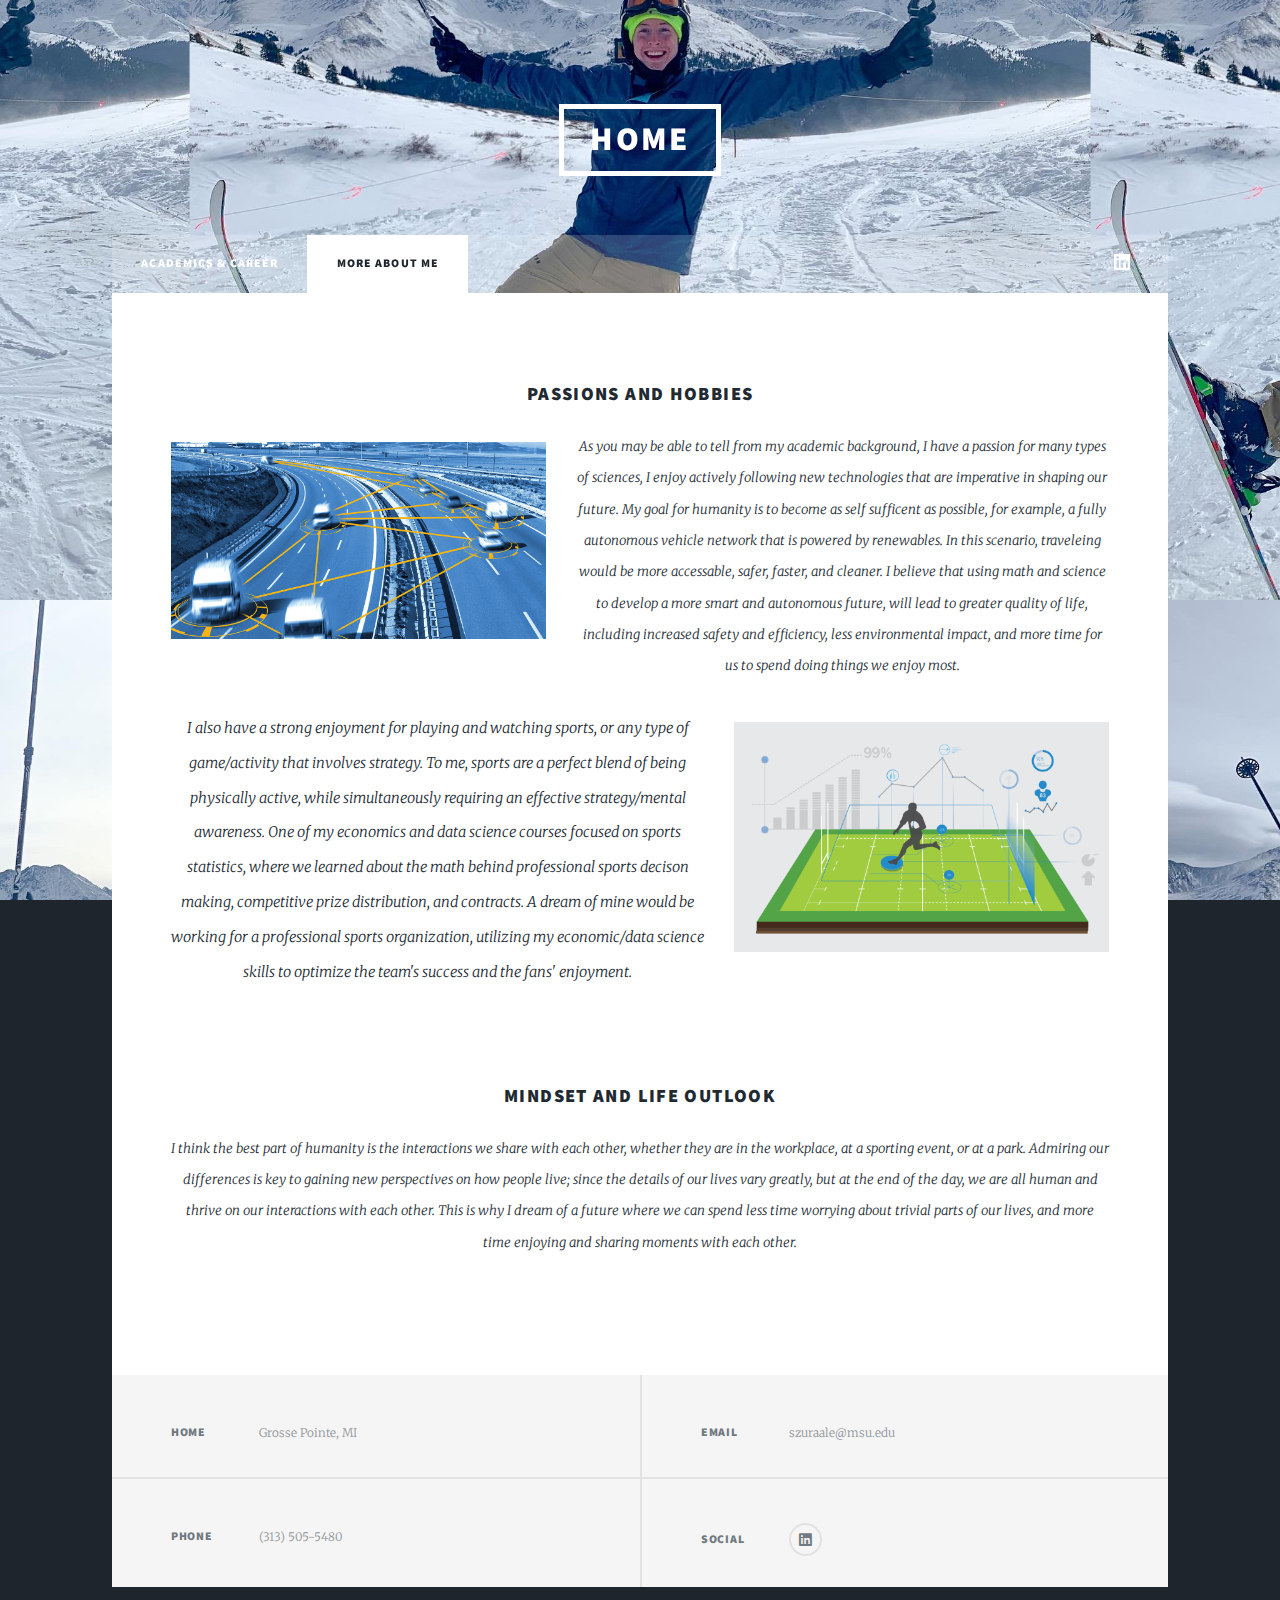
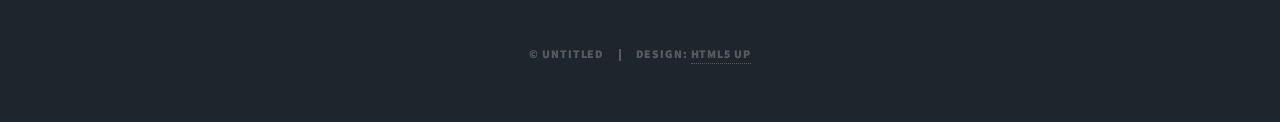
==== commit 2be07874: "Add files via upload" ====
--- a/generic.html
+++ b/generic.html
@@ -43,12 +43,12 @@
 									<h3>Passions and Hobbies</h3>
 									<p><span class="image left"><img src="images/auto.jpg" alt="" /></span>As you may be able to tell from my academic background, I have a passion for many types of sciences, I enjoy actively following
 										new technologies that are imperative in shaping our future. My goal for humanity is to become as self sufficent as possible, for example, 
-										a fully autonomous vehicle network that is powered by renewables. In this scenario, travleing would be more accessable, safer, faster, and cleaner. I believe that 
+										a fully autonomous vehicle network that is powered by renewables. In this scenario, traveleing would be more accessable, safer, faster, and cleaner. I believe that 
 										using math and science to develop a more smart and autonomous future, will lead to greater quality of life, including increased safety and efficiency, less environmental impact, 
 										and more time for us to spend doing things we enjoy most.
 										</p>
 										<p><span class="image right"><img src="images/sport.png" alt="" /></span>
-										I also have a strong enjoyment for playing and watching sports, or any type of game/activity that involves strategy. To me, sports is a perfect blend of being physically
+										I also have a strong enjoyment for playing and watching sports, or any type of game/activity that involves strategy. To me, sports are a perfect blend of being physically
 										active, while simultaneously requiring an effective strategy/mental awareness. One of my economics and data science courses focused on sports statistics, where we learned 
 										about the math behind professional sports decison making, competitive prize distribution, and contracts. A dream of mine would be working for a professional sports organization, 
 									 utilizing my economic/data science skills to optimize the team's success and the fans' enjoyment.
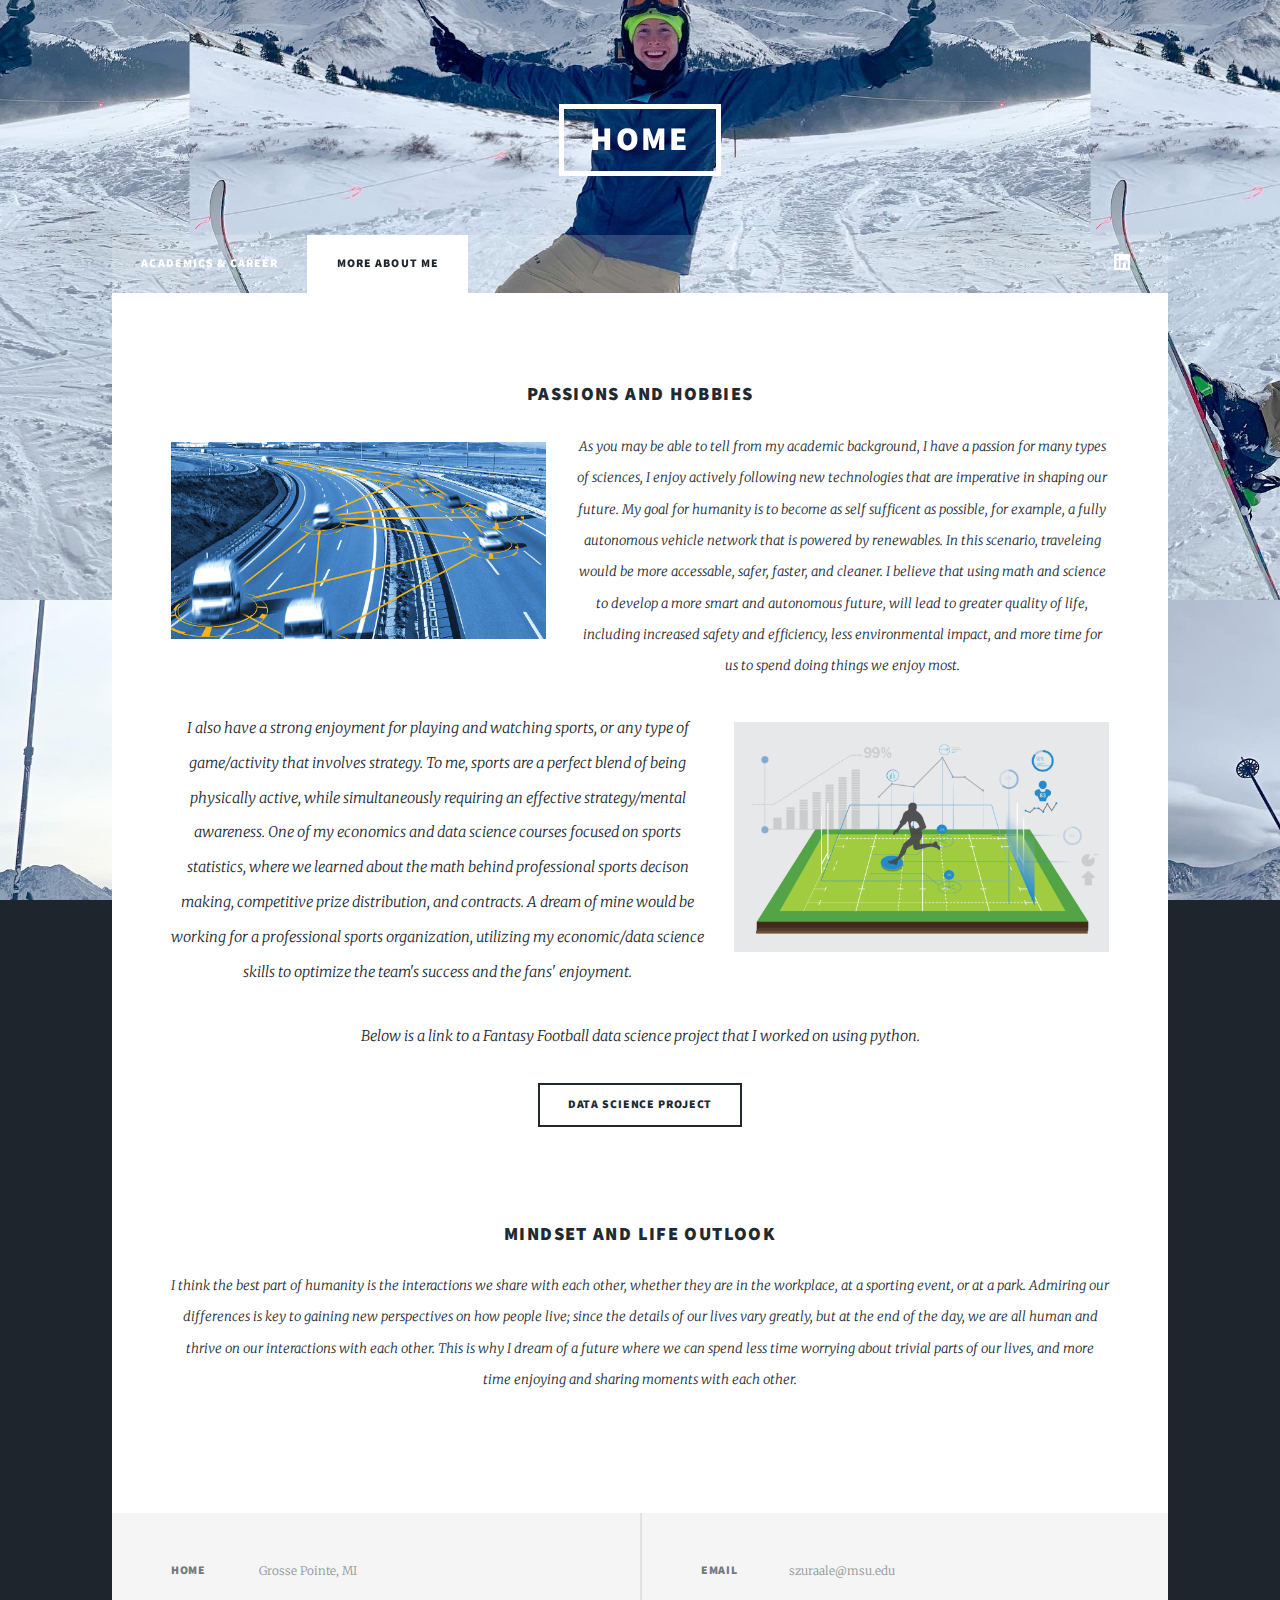
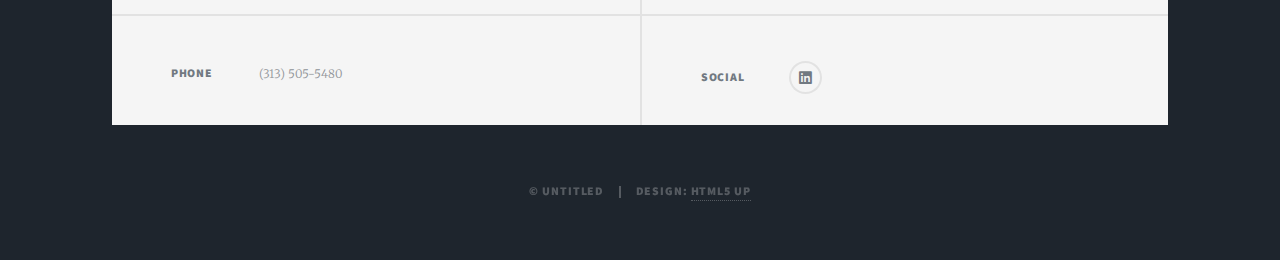
==== commit dd1ec981: "Add files via upload" ====
--- a/generic.html
+++ b/generic.html
@@ -52,6 +52,10 @@
 										active, while simultaneously requiring an effective strategy/mental awareness. One of my economics and data science courses focused on sports statistics, where we learned 
 										about the math behind professional sports decison making, competitive prize distribution, and contracts. A dream of mine would be working for a professional sports organization, 
 									 utilizing my economic/data science skills to optimize the team's success and the fans' enjoyment.
+									 <p>Below is a link to a Fantasy Football data science project that I worked on using python. </p>
+									 <ul class="actions special">
+										<li><a href="https://github.com/alexszura1/PortfolioProjects/blob/main/Fantasy%20Football%20Project.ipynb" target="_blank" class="button">Data Science Project</a></li>
+									</ul>
 									 </p>
 									<br />
 									</p>
